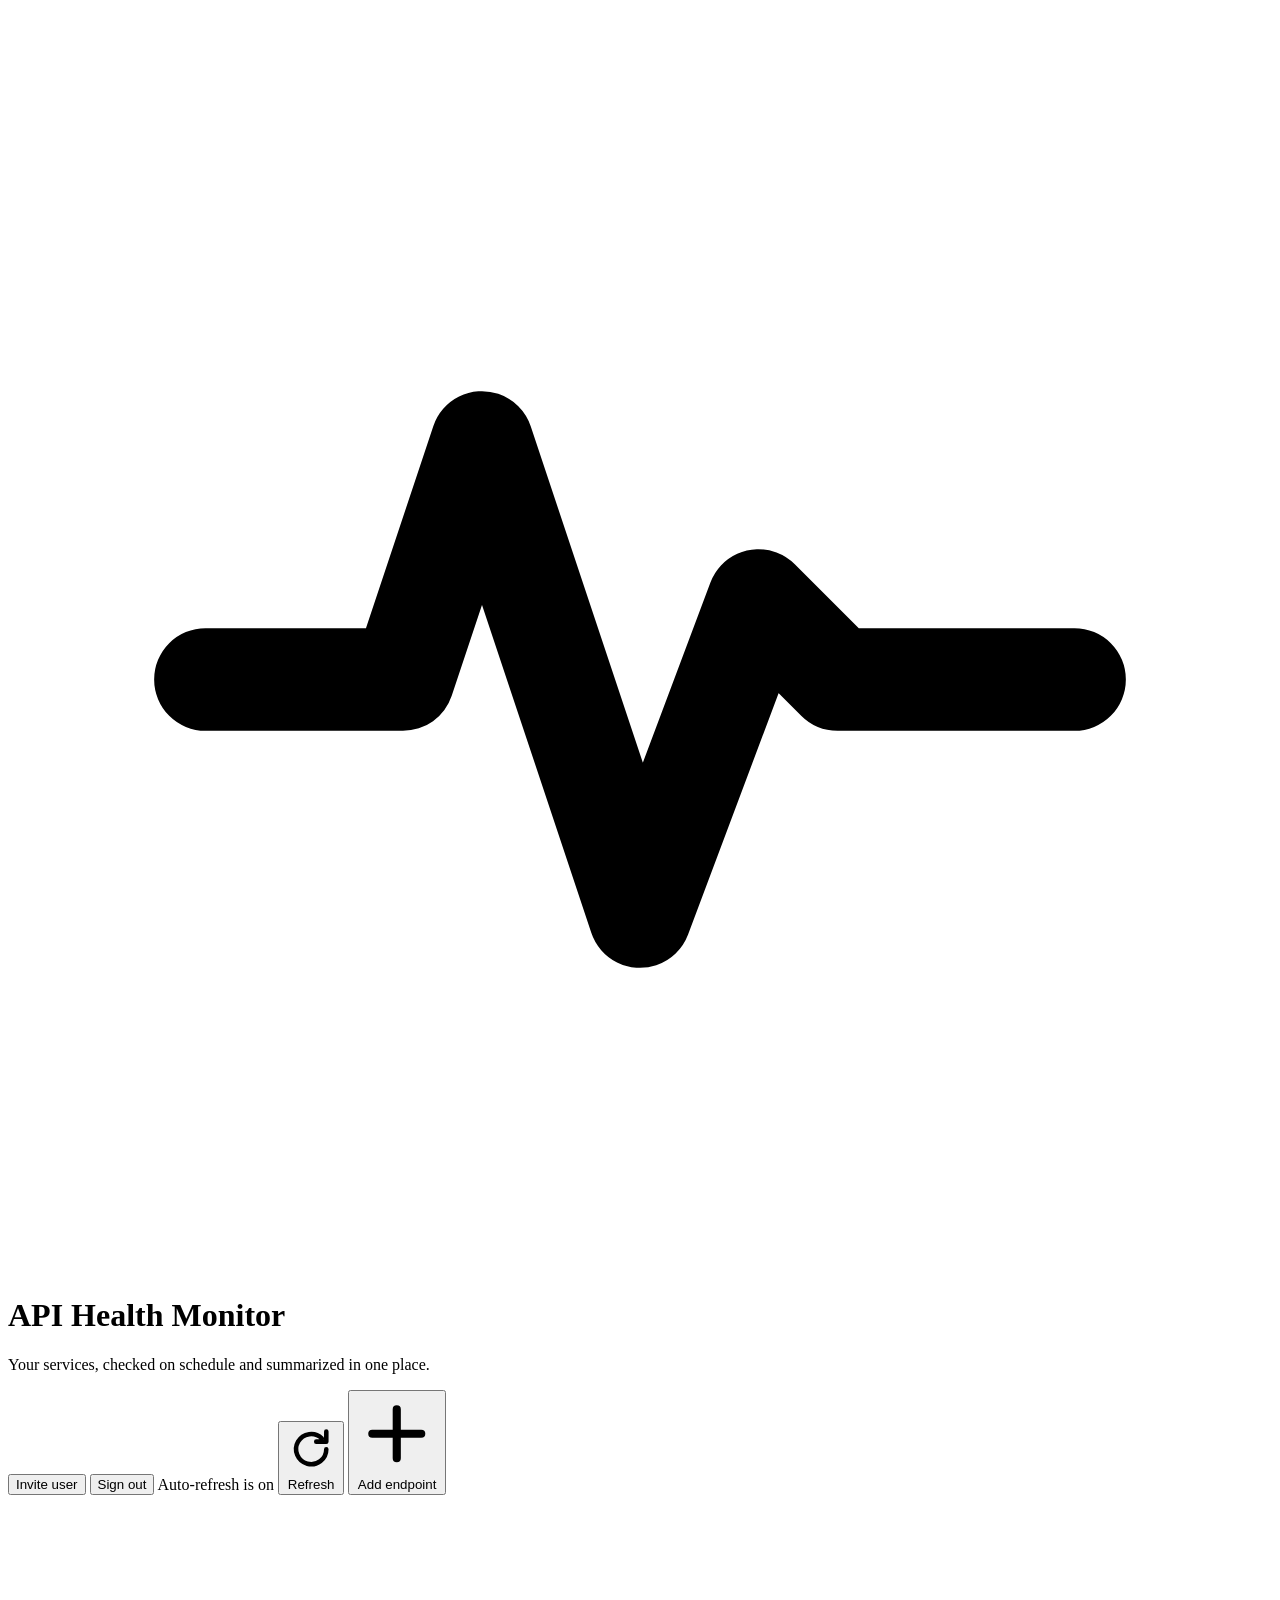
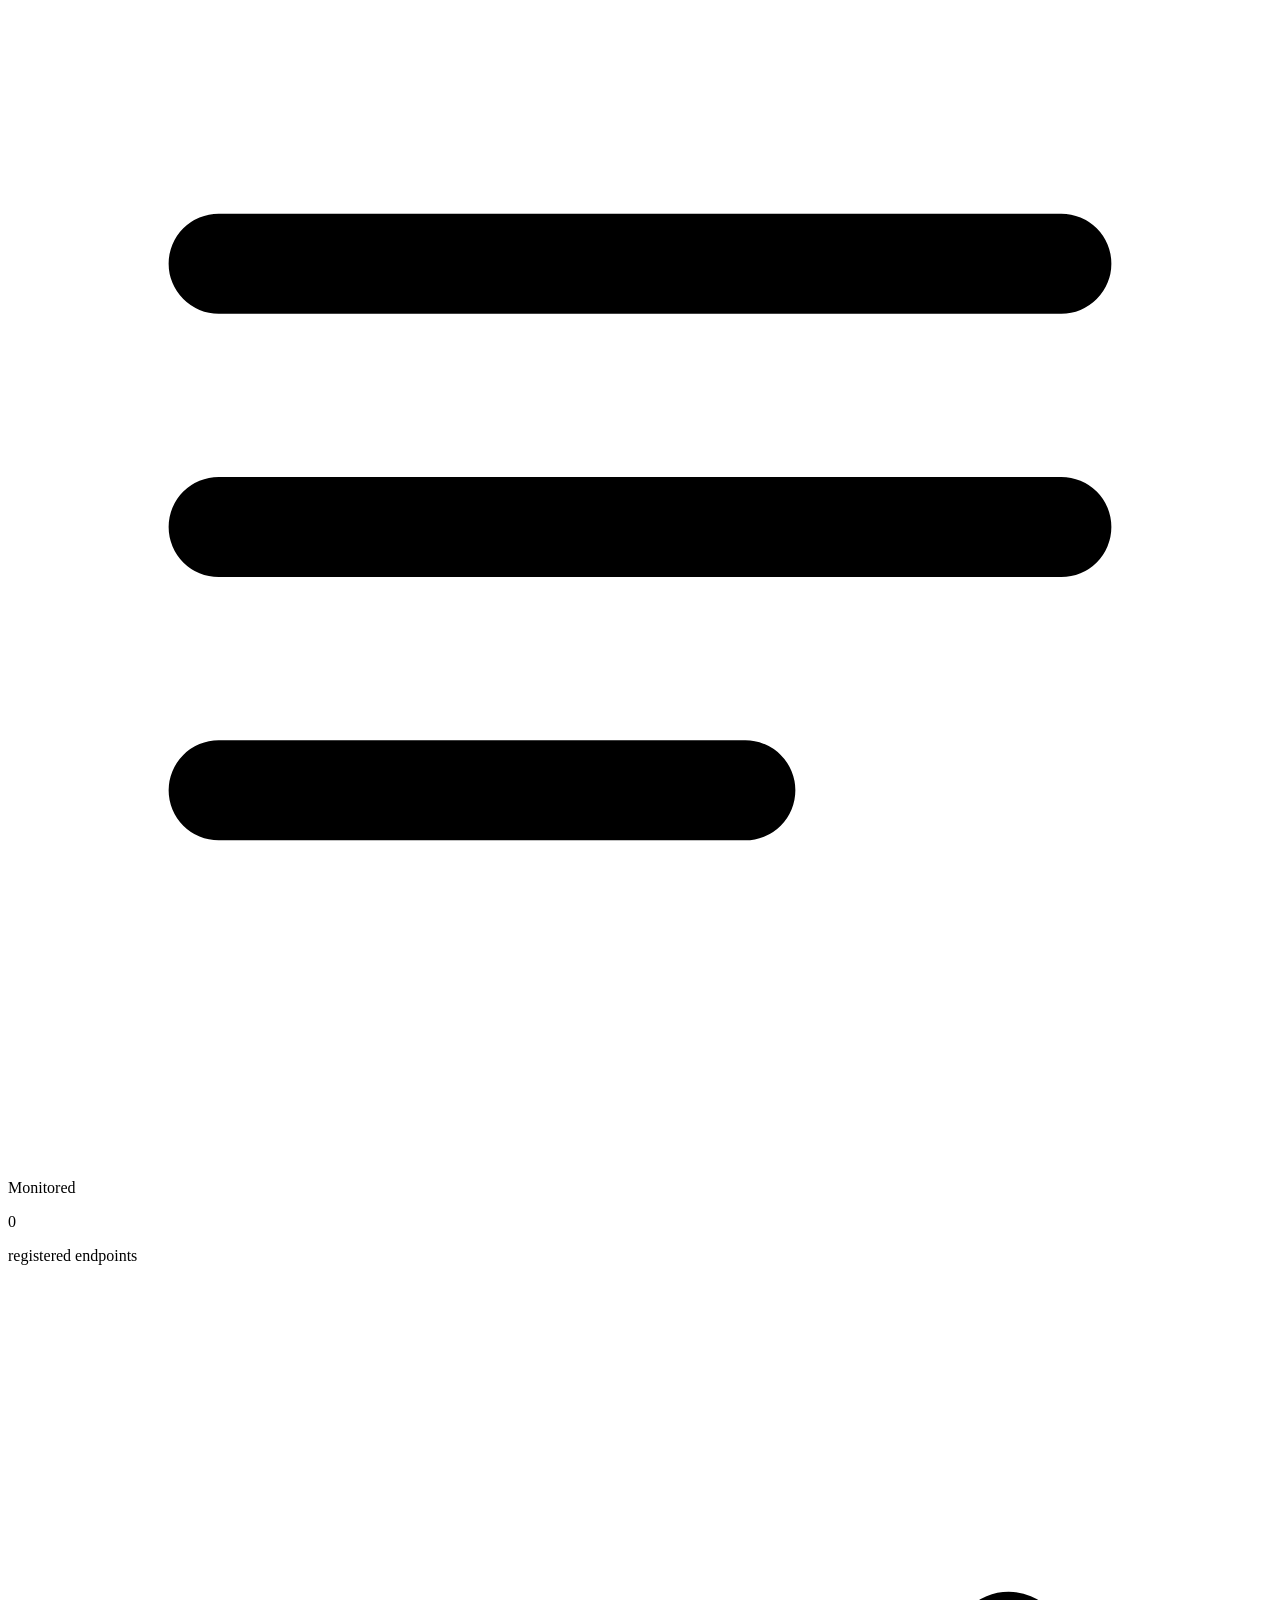
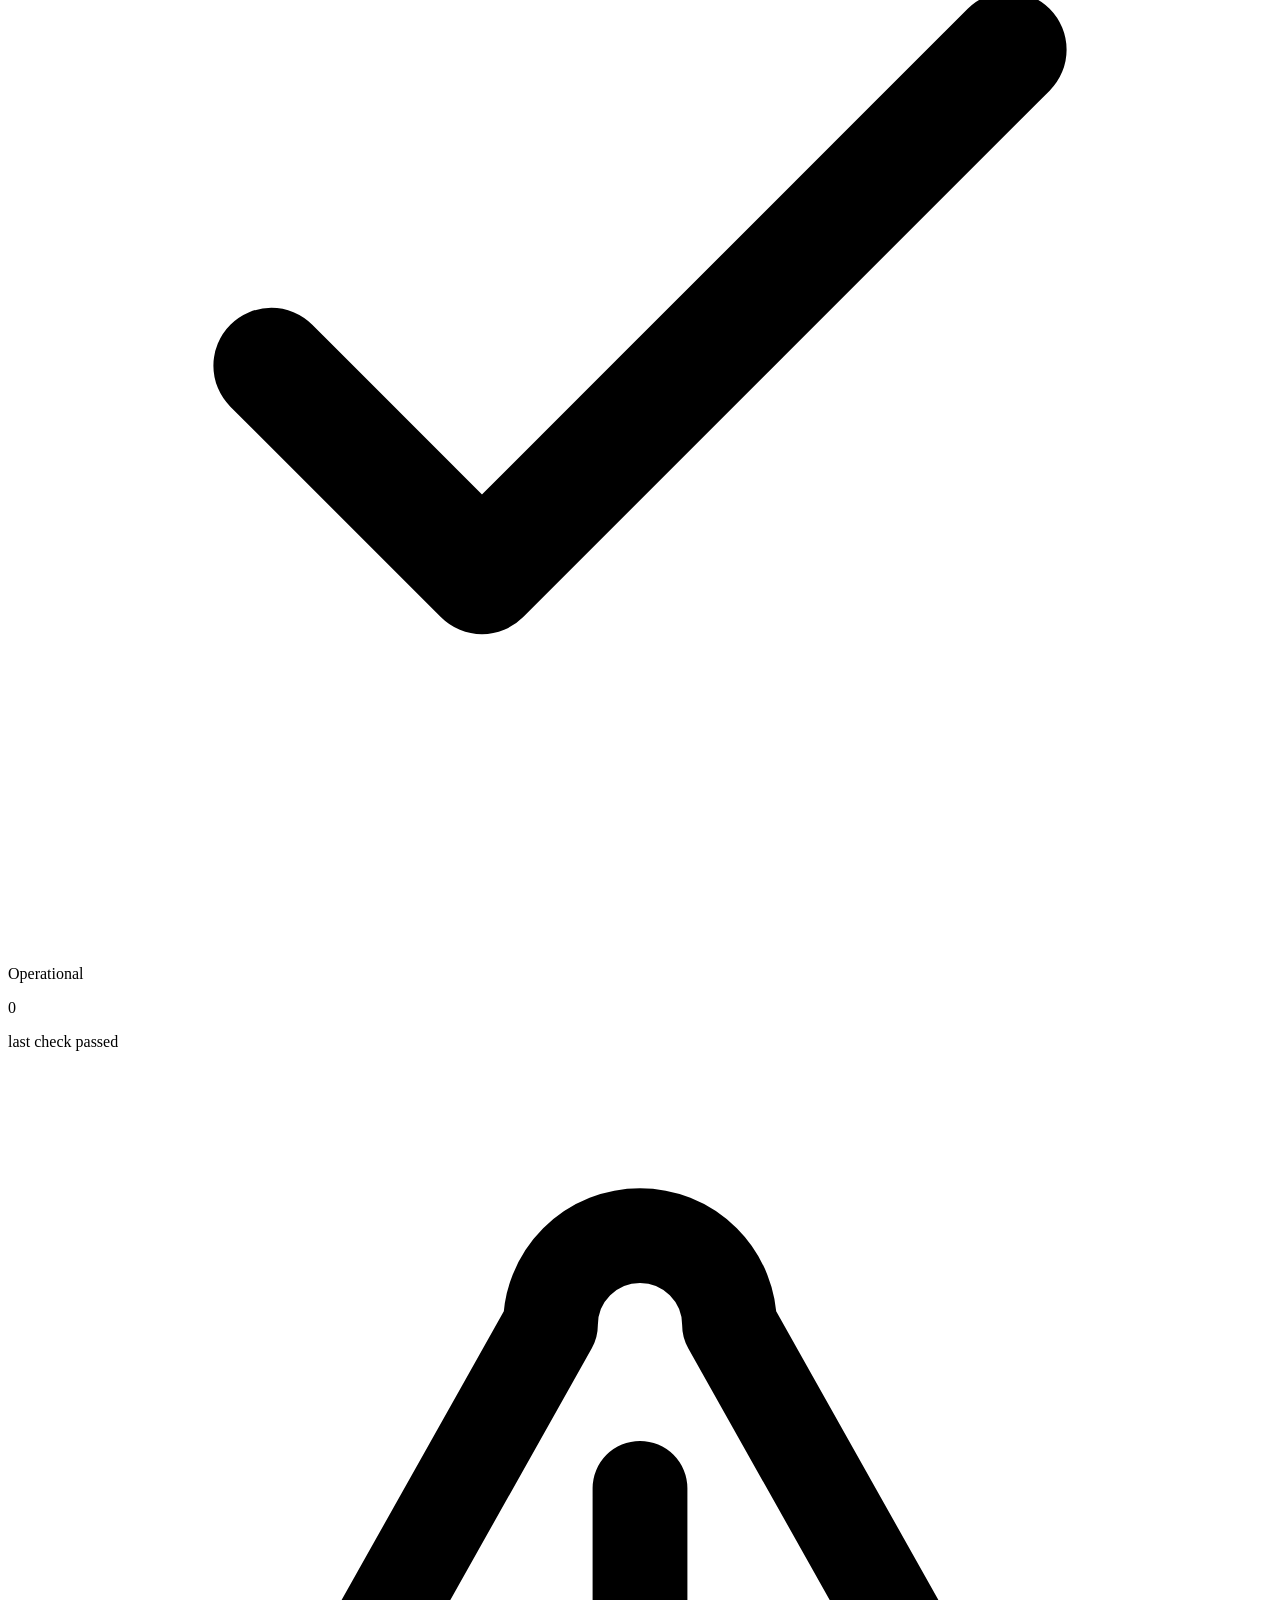
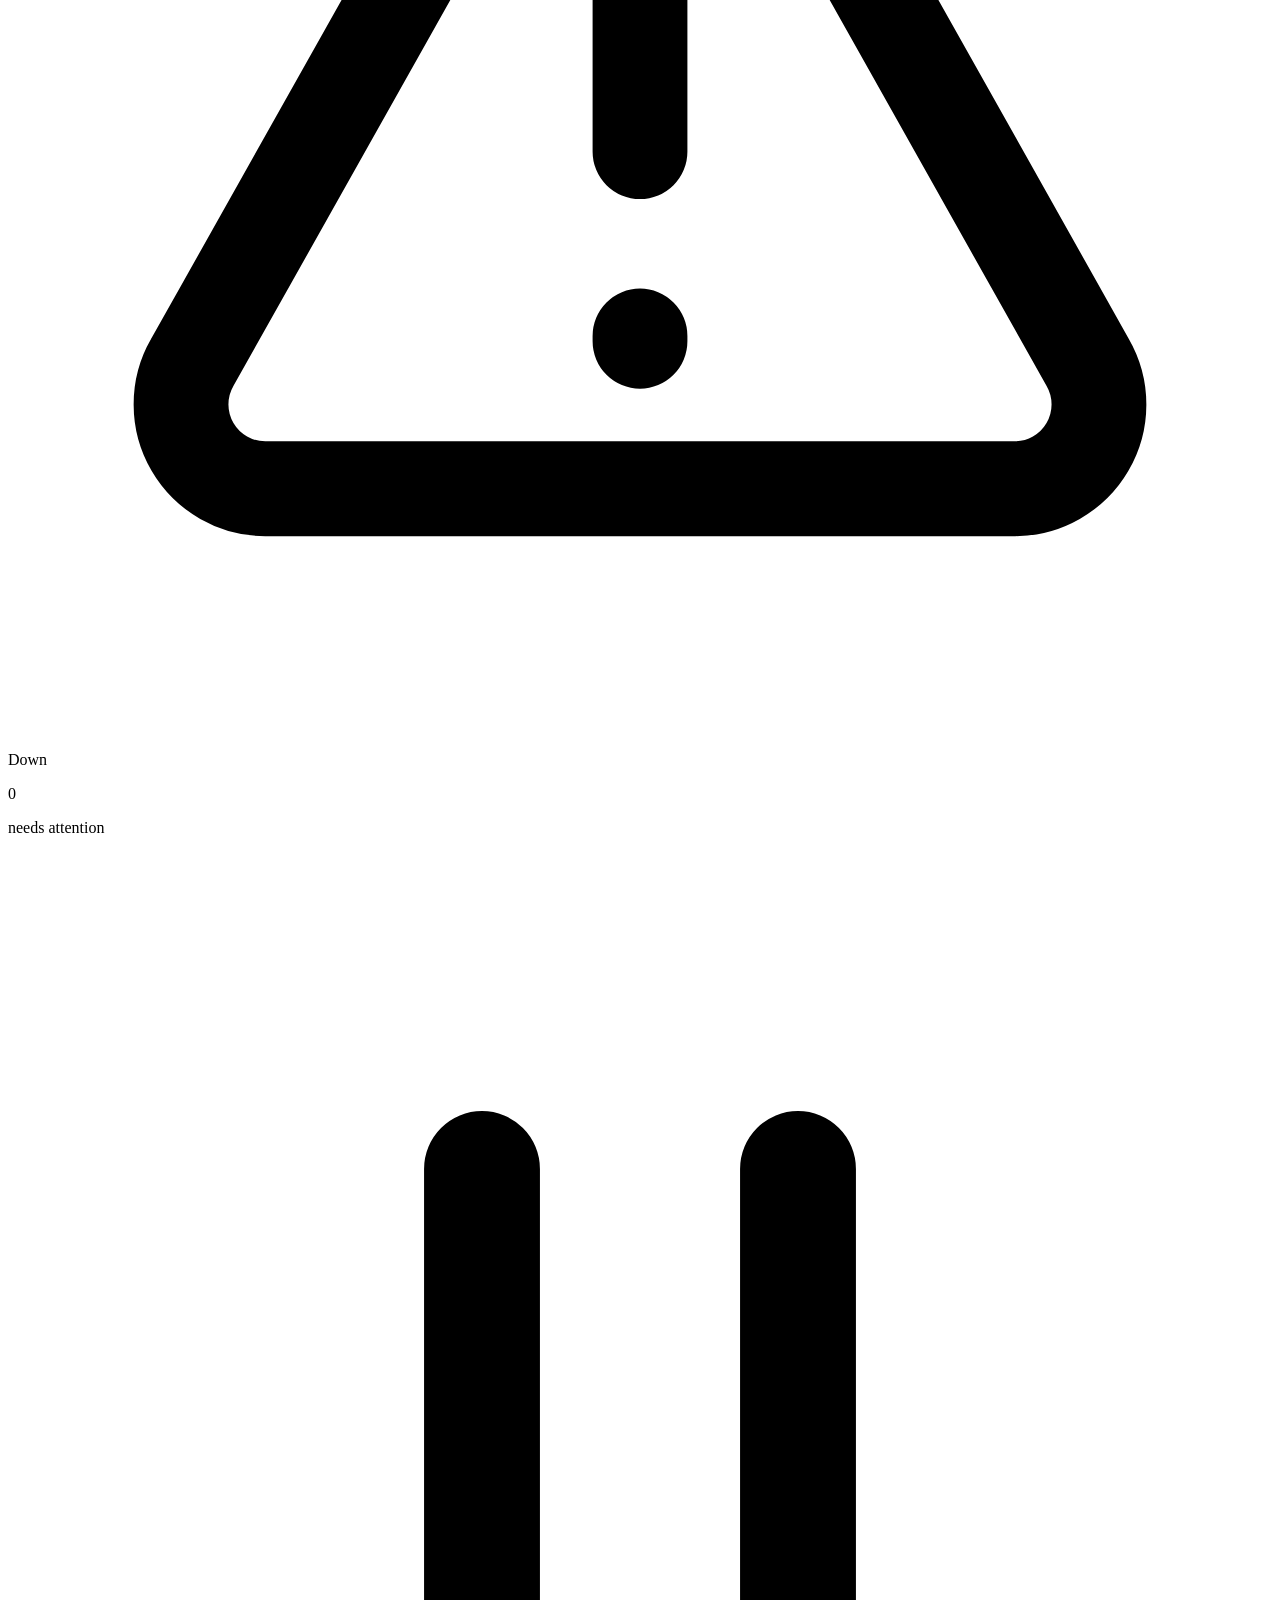
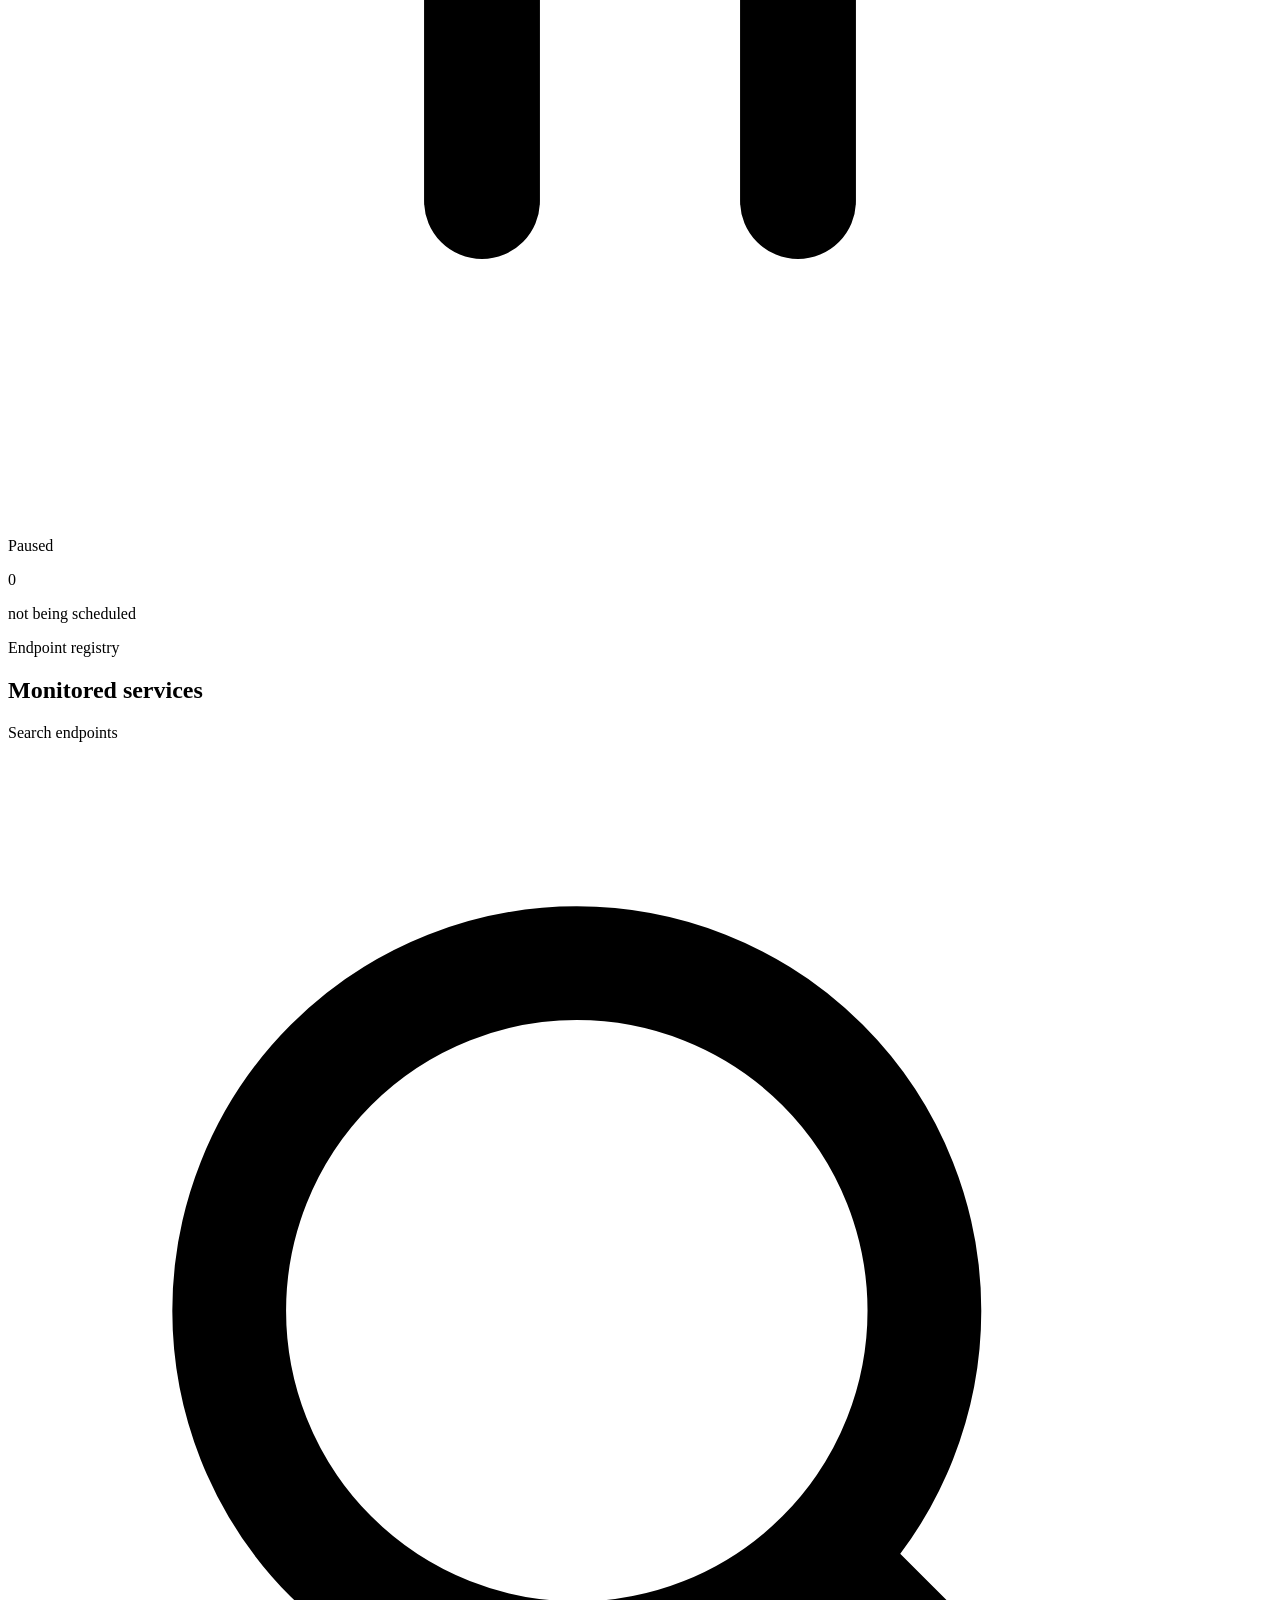
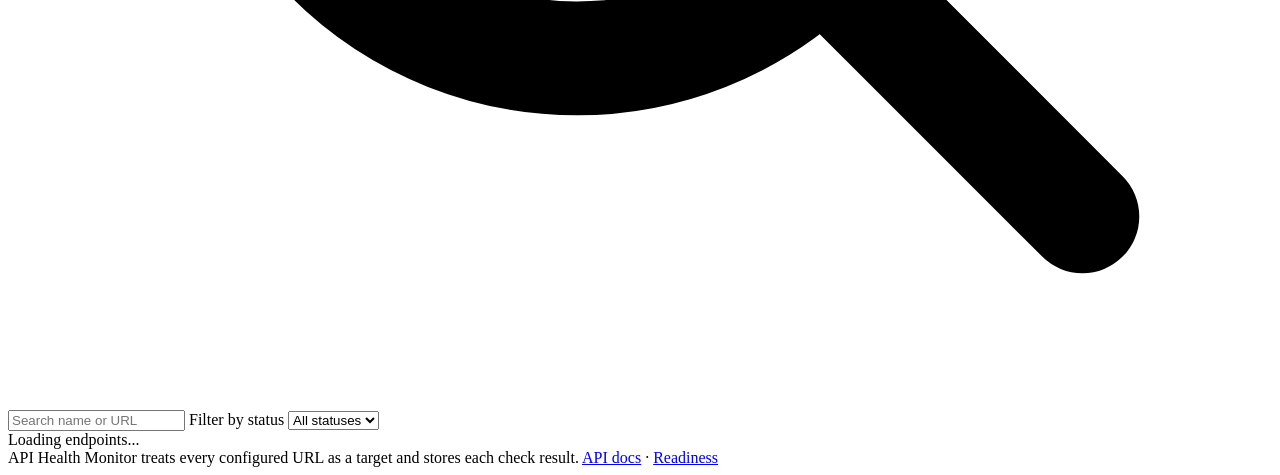
==== backend/api-health-monitor/app/templates/index.html @ 374d1985 "Add invite-only browser registration" ====
<!DOCTYPE html>
<html lang="en">
<head>
  <meta charset="utf-8">
  <meta name="viewport" content="width=device-width, initial-scale=1">
  <title>API Health Monitor</title>
  <meta name="description" content="Register HTTP endpoints, run health checks, and watch uptime from one dashboard.">
  <link rel="icon" href="data:image/svg+xml,%3Csvg xmlns='http://www.w3.org/2000/svg' viewBox='0 0 32 32'%3E%3Crect width='32' height='32' rx='8' fill='%232563eb'/%3E%3Cpath d='M5 17h5l2-6 4 12 3-8 2 2h6' fill='none' stroke='white' stroke-width='2.4' stroke-linecap='round' stroke-linejoin='round'/%3E%3C/svg%3E">
  <link rel="stylesheet" href="/static/styles.css">
</head>
<body>
  <div class="app-shell">
    <header class="topbar">
      <div class="brand">
        <div class="brand-mark" aria-hidden="true">
          <svg viewBox="0 0 32 32" role="img">
            <path d="M5 17h5l2-6 4 12 3-8 2 2h6" fill="none" stroke="currentColor" stroke-width="2.6" stroke-linecap="round" stroke-linejoin="round"/>
          </svg>
        </div>
        <div>
          <h1>API Health Monitor</h1>
          <p>Your services, checked on schedule and summarized in one place.</p>
        </div>
      </div>
      <div class="topbar-actions">
        <button class="button button-ghost" id="invite-button" type="button">Invite user</button>
        <button class="button button-ghost" id="logout-button" type="button">Sign out</button>
        <span class="live-status" id="live-status">
          <span class="live-dot" aria-hidden="true"></span>
          <span id="refresh-label">Auto-refresh is on</span>
        </span>
        <button class="button button-ghost" id="refresh-button" type="button">
          <svg viewBox="0 0 20 20" aria-hidden="true"><path d="M16 10a6 6 0 1 1-1.8-4.3M16 3v4h-4" fill="none" stroke="currentColor" stroke-width="1.8" stroke-linecap="round" stroke-linejoin="round"/></svg>
          Refresh
        </button>
        <button class="button button-primary" id="add-button" type="button">
          <svg viewBox="0 0 20 20" aria-hidden="true"><path d="M10 4v12M4 10h12" fill="none" stroke="currentColor" stroke-width="2" stroke-linecap="round"/></svg>
          Add endpoint
        </button>
      </div>
    </header>

    <main class="content">
      <section class="summary-grid" aria-label="Monitoring summary">
        <article class="summary-card">
          <div class="summary-icon summary-icon-total" aria-hidden="true">
            <svg viewBox="0 0 24 24"><path d="M4 7h16M4 12h16M4 17h10" fill="none" stroke="currentColor" stroke-width="1.9" stroke-linecap="round"/></svg>
          </div>
          <div>
            <p class="summary-label">Monitored</p>
            <p class="summary-value" id="summary-total">0</p>
            <p class="summary-note">registered endpoints</p>
          </div>
        </article>
        <article class="summary-card">
          <div class="summary-icon summary-icon-up" aria-hidden="true">
            <svg viewBox="0 0 24 24"><path d="M5 13l4 4L19 7" fill="none" stroke="currentColor" stroke-width="2.2" stroke-linecap="round" stroke-linejoin="round"/></svg>
          </div>
          <div>
            <p class="summary-label">Operational</p>
            <p class="summary-value" id="summary-up">0</p>
            <p class="summary-note">last check passed</p>
          </div>
        </article>
        <article class="summary-card">
          <div class="summary-icon summary-icon-down" aria-hidden="true">
            <svg viewBox="0 0 24 24"><path d="M12 8v5M12 16.5v.1M10.3 4.9L3.5 17a1.6 1.6 0 0 0 1.4 2.4h14.2a1.6 1.6 0 0 0 1.4-2.4L13.7 4.9a1.6 1.6 0 0 0-3.4 0Z" fill="none" stroke="currentColor" stroke-width="1.8" stroke-linecap="round" stroke-linejoin="round"/></svg>
          </div>
          <div>
            <p class="summary-label">Down</p>
            <p class="summary-value" id="summary-down">0</p>
            <p class="summary-note">needs attention</p>
          </div>
        </article>
        <article class="summary-card">
          <div class="summary-icon summary-icon-paused" aria-hidden="true">
            <svg viewBox="0 0 24 24"><path d="M9 6v12M15 6v12" fill="none" stroke="currentColor" stroke-width="2.2" stroke-linecap="round"/></svg>
          </div>
          <div>
            <p class="summary-label">Paused</p>
            <p class="summary-value" id="summary-paused">0</p>
            <p class="summary-note">not being scheduled</p>
          </div>
        </article>
      </section>

      <section class="panel" aria-labelledby="endpoints-heading">
        <div class="panel-head">
          <div>
            <p class="eyebrow">Endpoint registry</p>
            <h2 id="endpoints-heading">Monitored services</h2>
          </div>
          <div class="toolbar">
            <label class="search-box">
              <span class="visually-hidden">Search endpoints</span>
              <svg viewBox="0 0 20 20" aria-hidden="true"><circle cx="9" cy="9" r="5.5" fill="none" stroke="currentColor" stroke-width="1.8"/><path d="M13.2 13.2L17 17" fill="none" stroke="currentColor" stroke-width="1.8" stroke-linecap="round"/></svg>
              <input type="search" id="search-input" placeholder="Search name or URL">
            </label>
            <label class="filter-box">
              <span class="visually-hidden">Filter by status</span>
              <select id="status-filter">
                <option value="all">All statuses</option>
                <option value="up">Operational</option>
                <option value="down">Down</option>
                <option value="pending">Pending</option>
                <option value="paused">Paused</option>
              </select>
            </label>
          </div>
        </div>

        <div class="banner banner-error" id="error-banner" role="alert" hidden>
          <span id="error-message">Something went wrong.</span>
          <button class="button button-small button-ghost" id="retry-button" type="button">Try again</button>
        </div>

        <div class="loading-state" id="loading-state" aria-live="polite">
          <span class="spinner" aria-hidden="true"></span>
          Loading endpoints...
        </div>

        <div class="endpoint-list" id="endpoint-list" aria-live="polite"></div>

        <div class="empty-state" id="empty-state" hidden>
          <div class="empty-illustration" aria-hidden="true">
            <svg viewBox="0 0 64 64">
              <rect x="9" y="14" width="46" height="36" rx="8" fill="none" stroke="currentColor" stroke-width="2.4"/>
              <path d="M17 35h8l3-7 5 14 4-10 3 3h7" fill="none" stroke="currentColor" stroke-width="2.4" stroke-linecap="round" stroke-linejoin="round"/>
            </svg>
          </div>
          <h3>No endpoints yet</h3>
          <p>Add the first URL you want to watch. The scheduler starts checking it automatically.</p>
          <button class="button button-primary" id="empty-add-button" type="button">Add your first endpoint</button>
        </div>

        <div class="empty-state" id="no-results-state" hidden>
          <h3>No matching endpoints</h3>
          <p>Try a different search or status filter.</p>
        </div>
      </section>
    </main>

    <footer class="footer">
      <span>API Health Monitor treats every configured URL as a target and stores each check result.</span>
      <span class="footer-links">
        <a href="/docs" target="_blank" rel="noreferrer">API docs</a>
        <span aria-hidden="true">·</span>
        <a href="/ready" target="_blank" rel="noreferrer">Readiness</a>
      </span>
    </footer>
  </div>

  <dialog class="modal" id="endpoint-dialog">
    <form id="endpoint-form" novalidate>
      <div class="modal-head">
        <div>
          <p class="eyebrow" id="dialog-eyebrow">New target</p>
          <h2 id="dialog-title">Add endpoint</h2>
        </div>
        <button class="icon-button" type="button" data-close-dialog="endpoint-dialog" aria-label="Close dialog">
          <svg viewBox="0 0 20 20" aria-hidden="true"><path d="M5 5l10 10M15 5L5 15" fill="none" stroke="currentColor" stroke-width="1.8" stroke-linecap="round"/></svg>
        </button>
      </div>

      <div class="form-grid">
        <label class="field field-full">
          <span>Name</span>
          <input name="name" type="text" maxlength="100" required placeholder="Production API">
        </label>
        <label class="field field-full">
          <span>URL</span>
          <input name="url" type="url" required placeholder="https://api.example.com/health">
          <small>http:// and https:// targets are supported.</small>
        </label>
        <label class="field">
          <span>Check every</span>
          <span class="input-with-suffix">
            <input name="interval_seconds" type="number" min="10" max="3600" step="1" value="60" required>
            <span>sec</span>
          </span>
        </label>
        <label class="field">
          <span>Timeout</span>
          <span class="input-with-suffix">
            <input name="timeout_seconds" type="number" min="1" max="60" step="1" value="5" required>
            <span>sec</span>
          </span>
        </label>
        <label class="field">
          <span>Expected status</span>
          <input name="expected_status_code" type="number" min="100" max="599" step="1" value="200" required>
        </label>
        <label class="field checkbox-field">
          <input name="is_active" type="checkbox" checked>
          <span>
            Active
            <small>Run automatic checks</small>
          </span>
        </label>
      </div>

      <p class="form-error" id="form-error" role="alert" hidden></p>

      <div class="modal-actions">
        <button class="button button-ghost" type="button" data-close-dialog="endpoint-dialog">Cancel</button>
        <button class="button button-primary" type="submit" id="save-button">Save endpoint</button>
      </div>
    </form>
  </dialog>

  <dialog class="modal modal-wide" id="history-dialog">
    <div class="modal-head">
      <div>
        <p class="eyebrow">Endpoint history</p>
        <h2 id="history-title">Recent checks</h2>
      </div>
      <button class="icon-button" type="button" data-close-dialog="history-dialog" aria-label="Close dialog">
        <svg viewBox="0 0 20 20" aria-hidden="true"><path d="M5 5l10 10M15 5L5 15" fill="none" stroke="currentColor" stroke-width="1.8" stroke-linecap="round"/></svg>
      </button>
    </div>
    <section class="incident-section" aria-labelledby="incident-title">
      <h3 id="incident-title">Incidents</h3>
      <div id="incident-list" aria-live="polite"></div>
    </section>
    <h3 class="history-heading">Recent checks</h3>
    <div class="history-summary" id="history-summary"></div>
    <div class="history-chart" id="history-chart" aria-hidden="true"></div>
    <div class="history-list" id="history-list"></div>
  </dialog>

  <dialog class="modal" id="invite-dialog" aria-labelledby="invite-title">
    <div class="modal-head">
      <h2 id="invite-title">Invite a user</h2>
      <button class="icon-button" type="button" data-close-dialog="invite-dialog" aria-label="Close dialog">×</button>
    </div>
    <form id="invite-form">
      <div class="invite-fields">
        <label for="invite-role">Role</label>
        <select id="invite-role">
          <option value="viewer">Viewer · can read endpoint status and history</option>
          <option value="admin">Administrator · can manage endpoints and invites</option>
        </select>
        <p>Each link can be used once and expires after seven days.</p>
        <button class="button button-primary" type="submit">Create invite link</button>
        <div id="invite-result" hidden>
          <label for="invite-link">Share this link with the person you invited</label>
          <input id="invite-link" type="text" readonly>
          <button id="copy-invite" class="button button-ghost" type="button">Copy link</button>
        </div>
        <p id="invite-status" role="status" hidden></p>
      </div>
    </form>
  </dialog>

  <div class="toast" id="toast" role="status" aria-live="polite"></div>

  <script src="/static/app.js" defer></script>
</body>
</html>
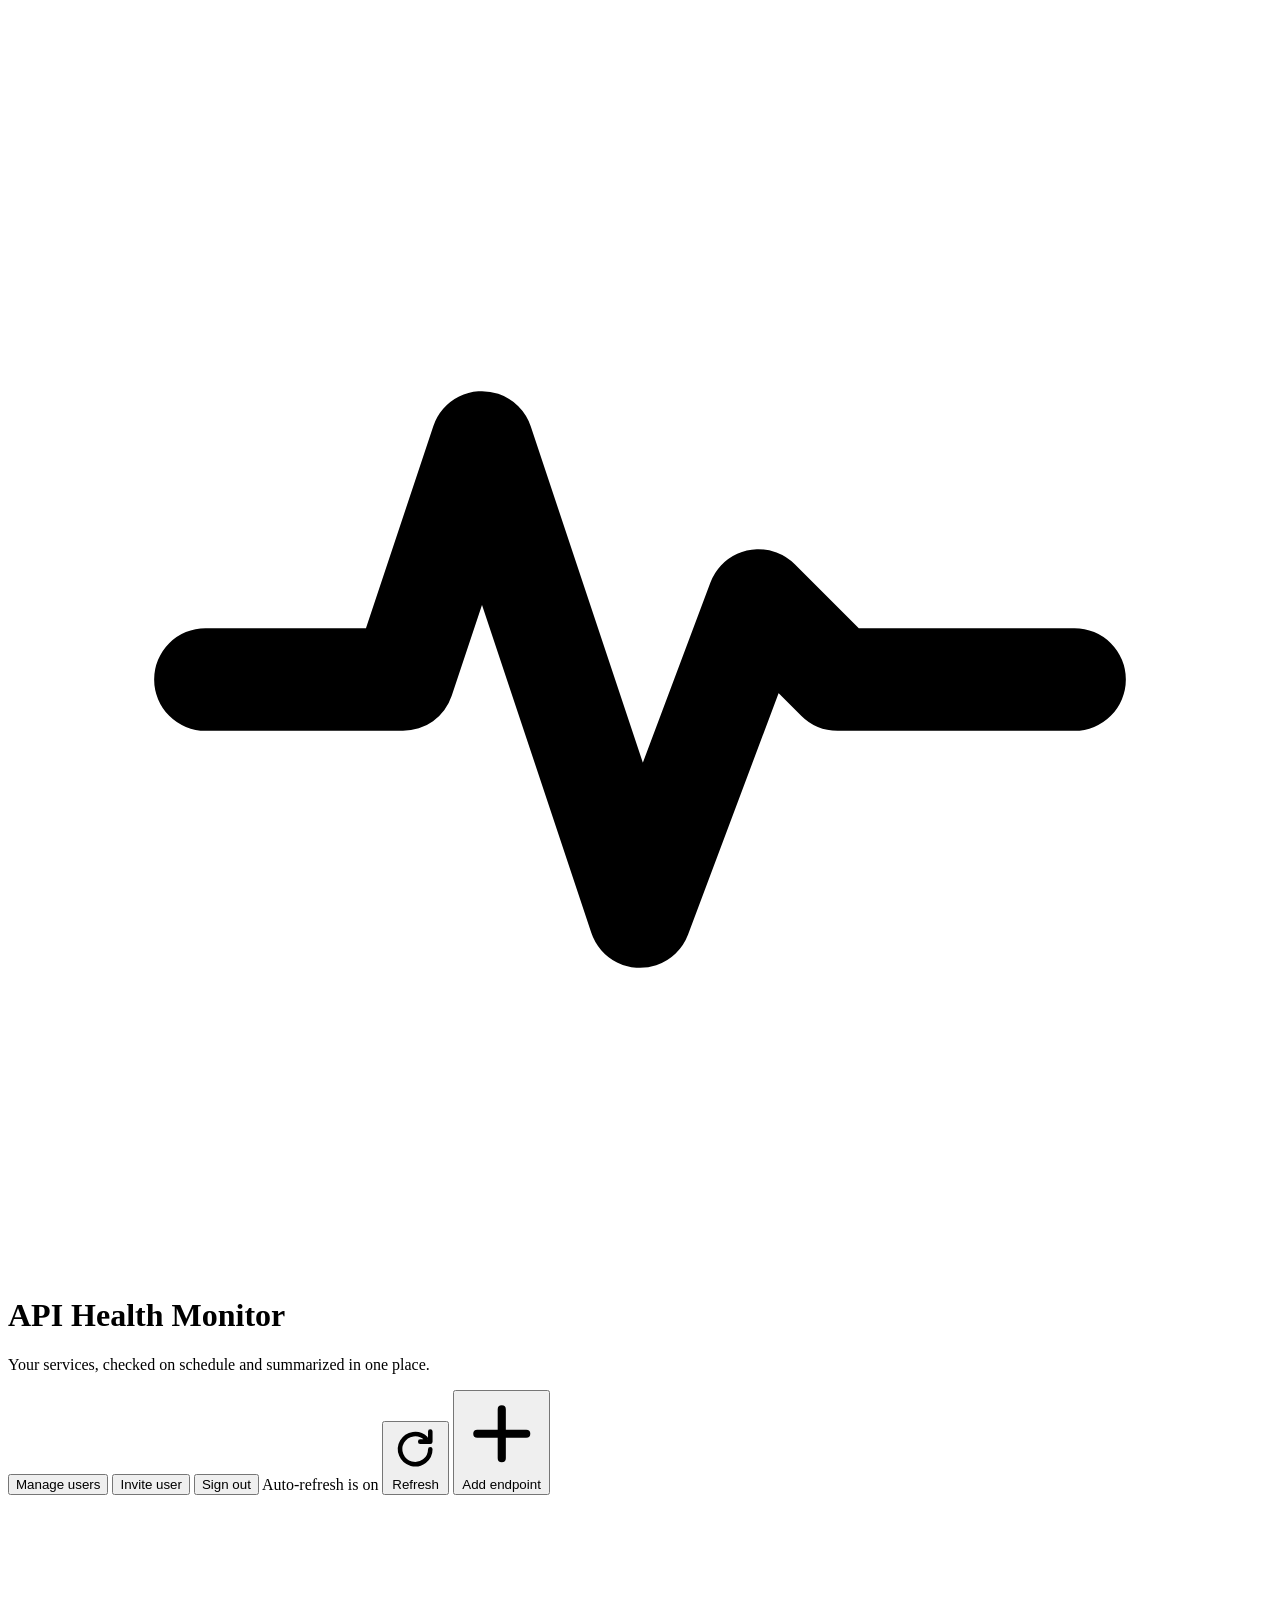
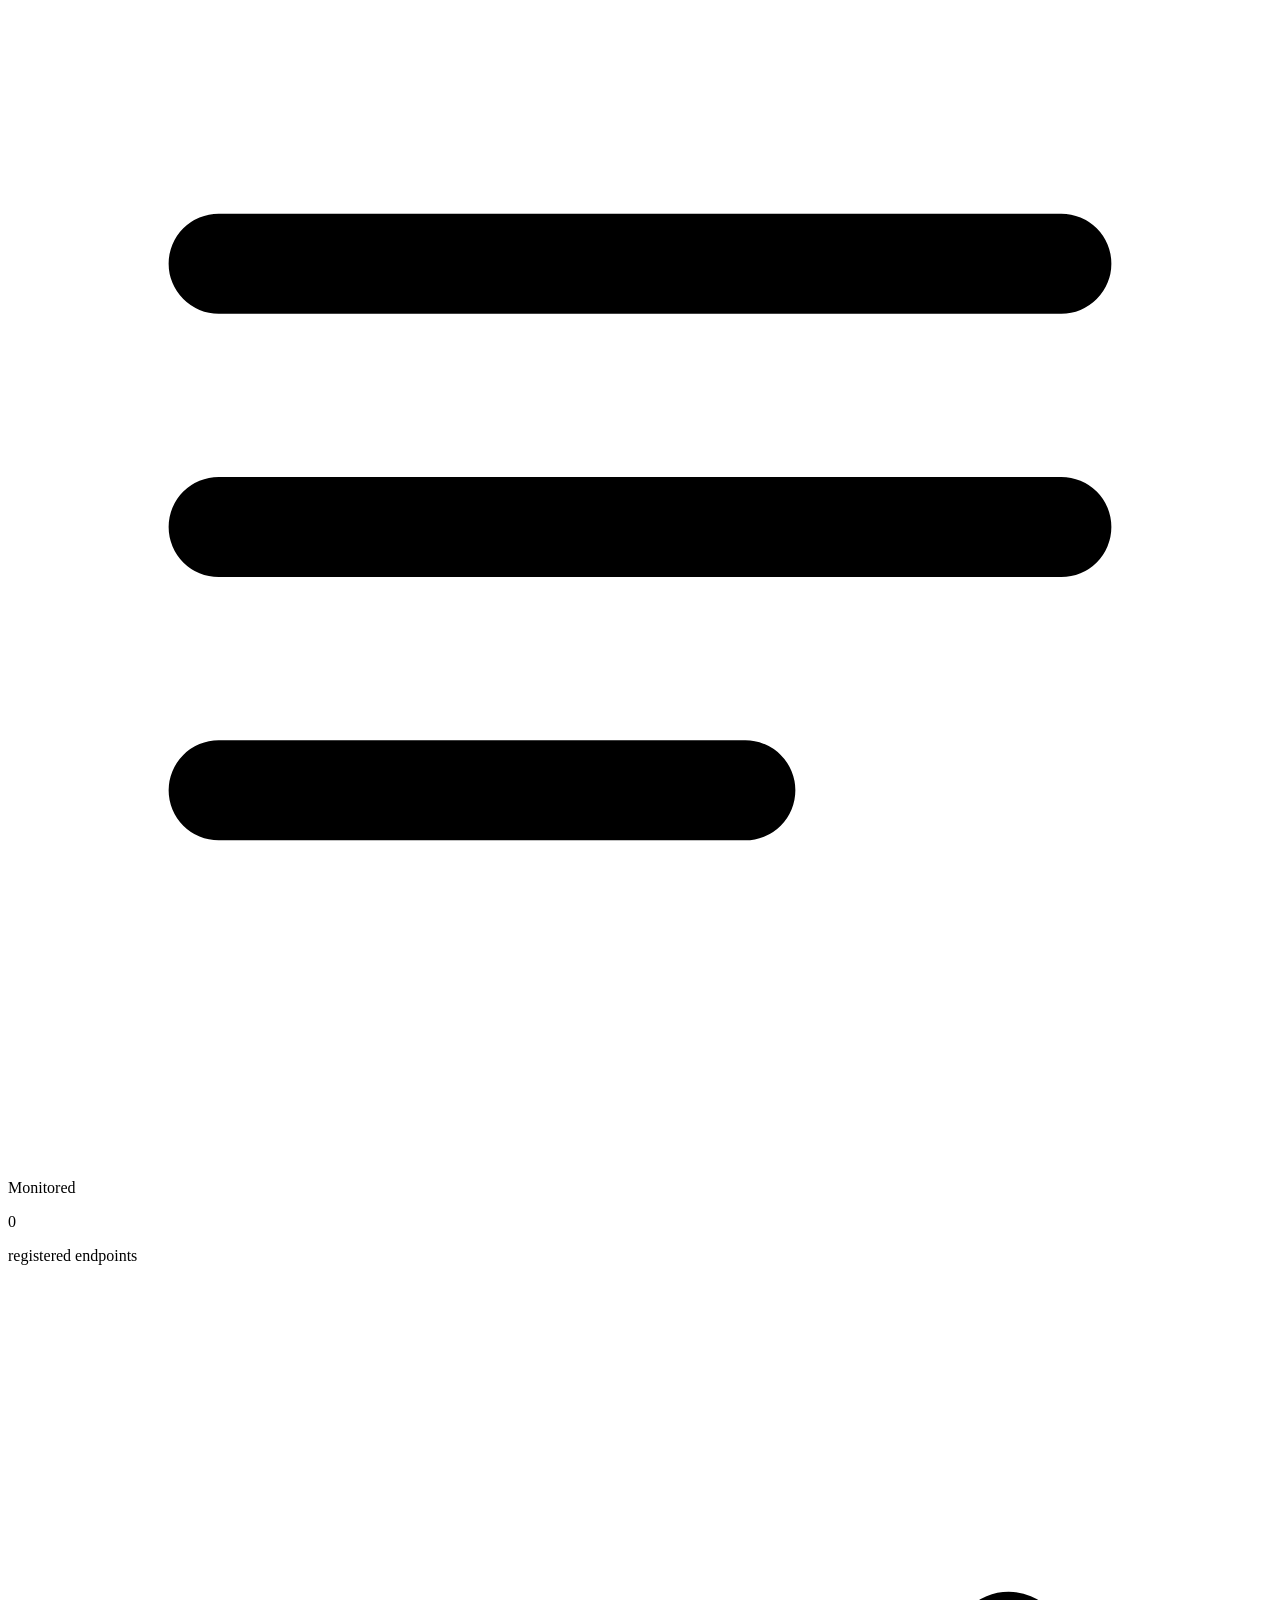
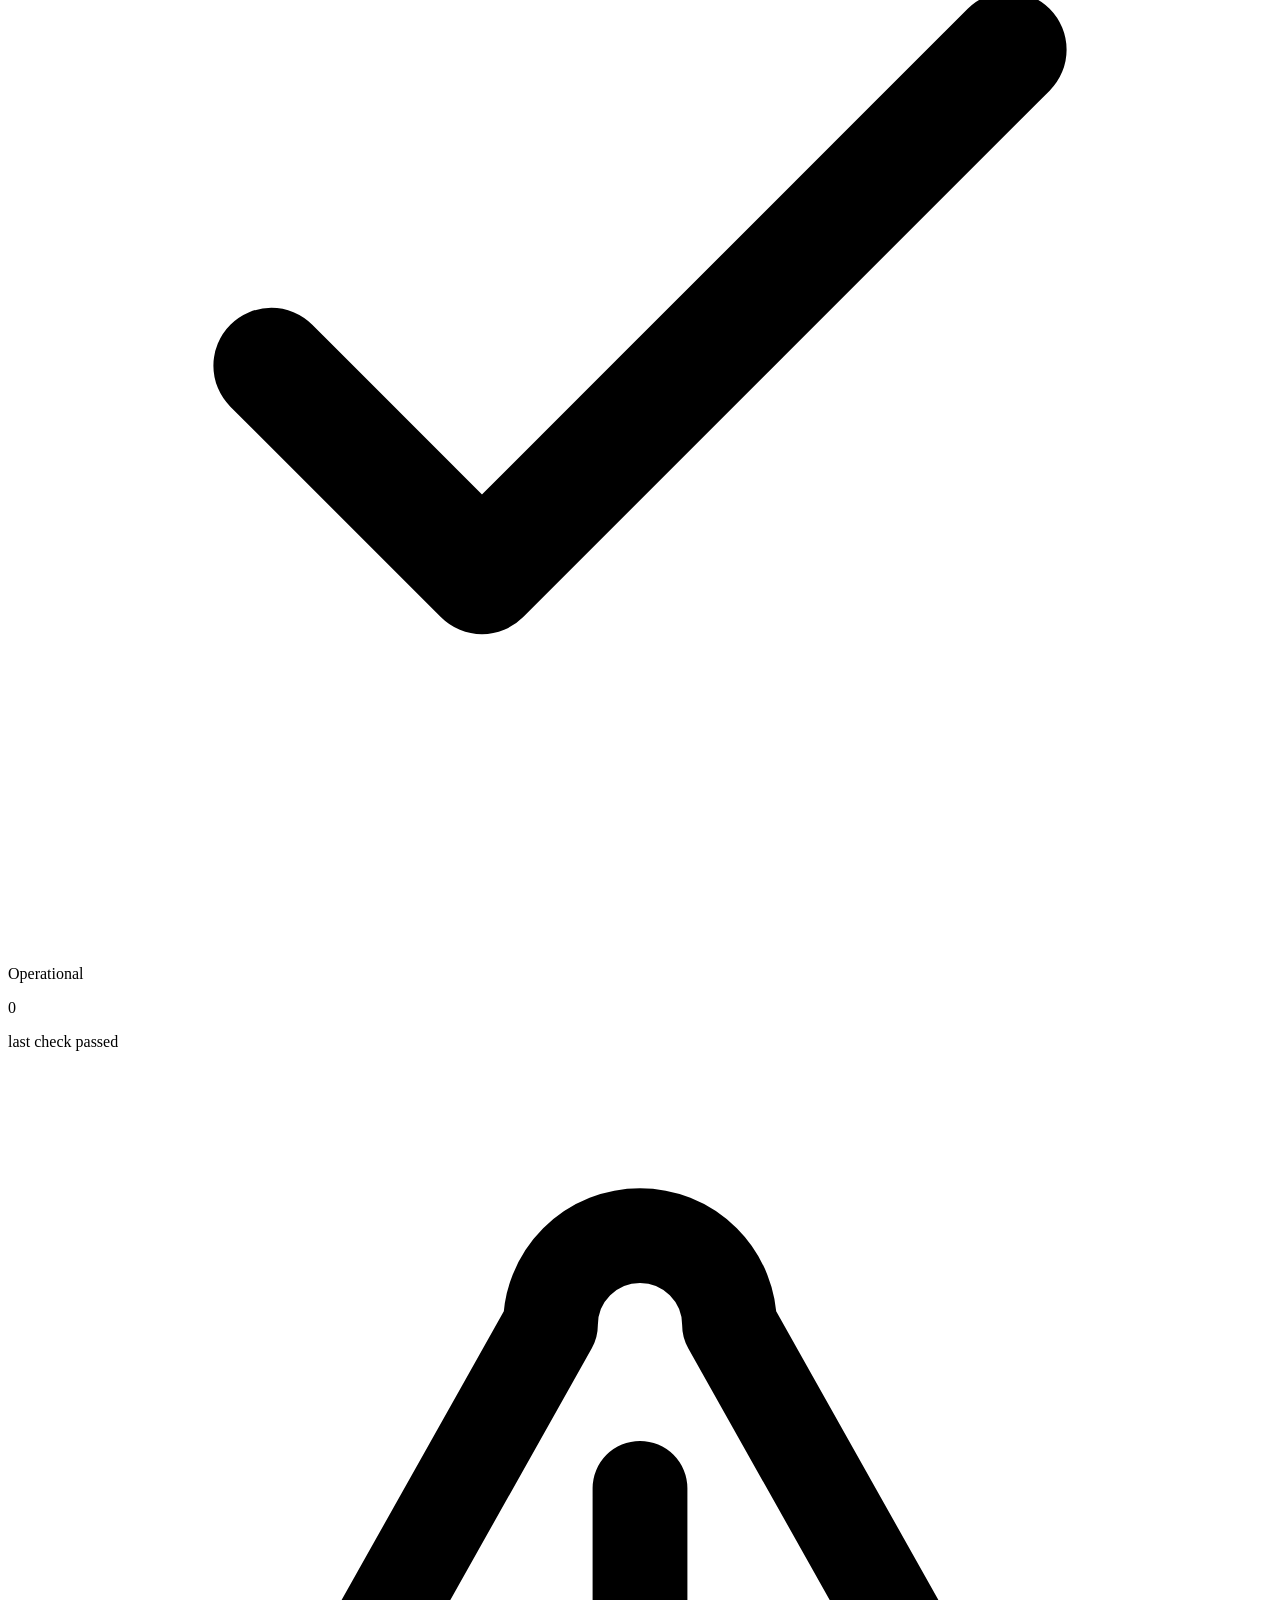
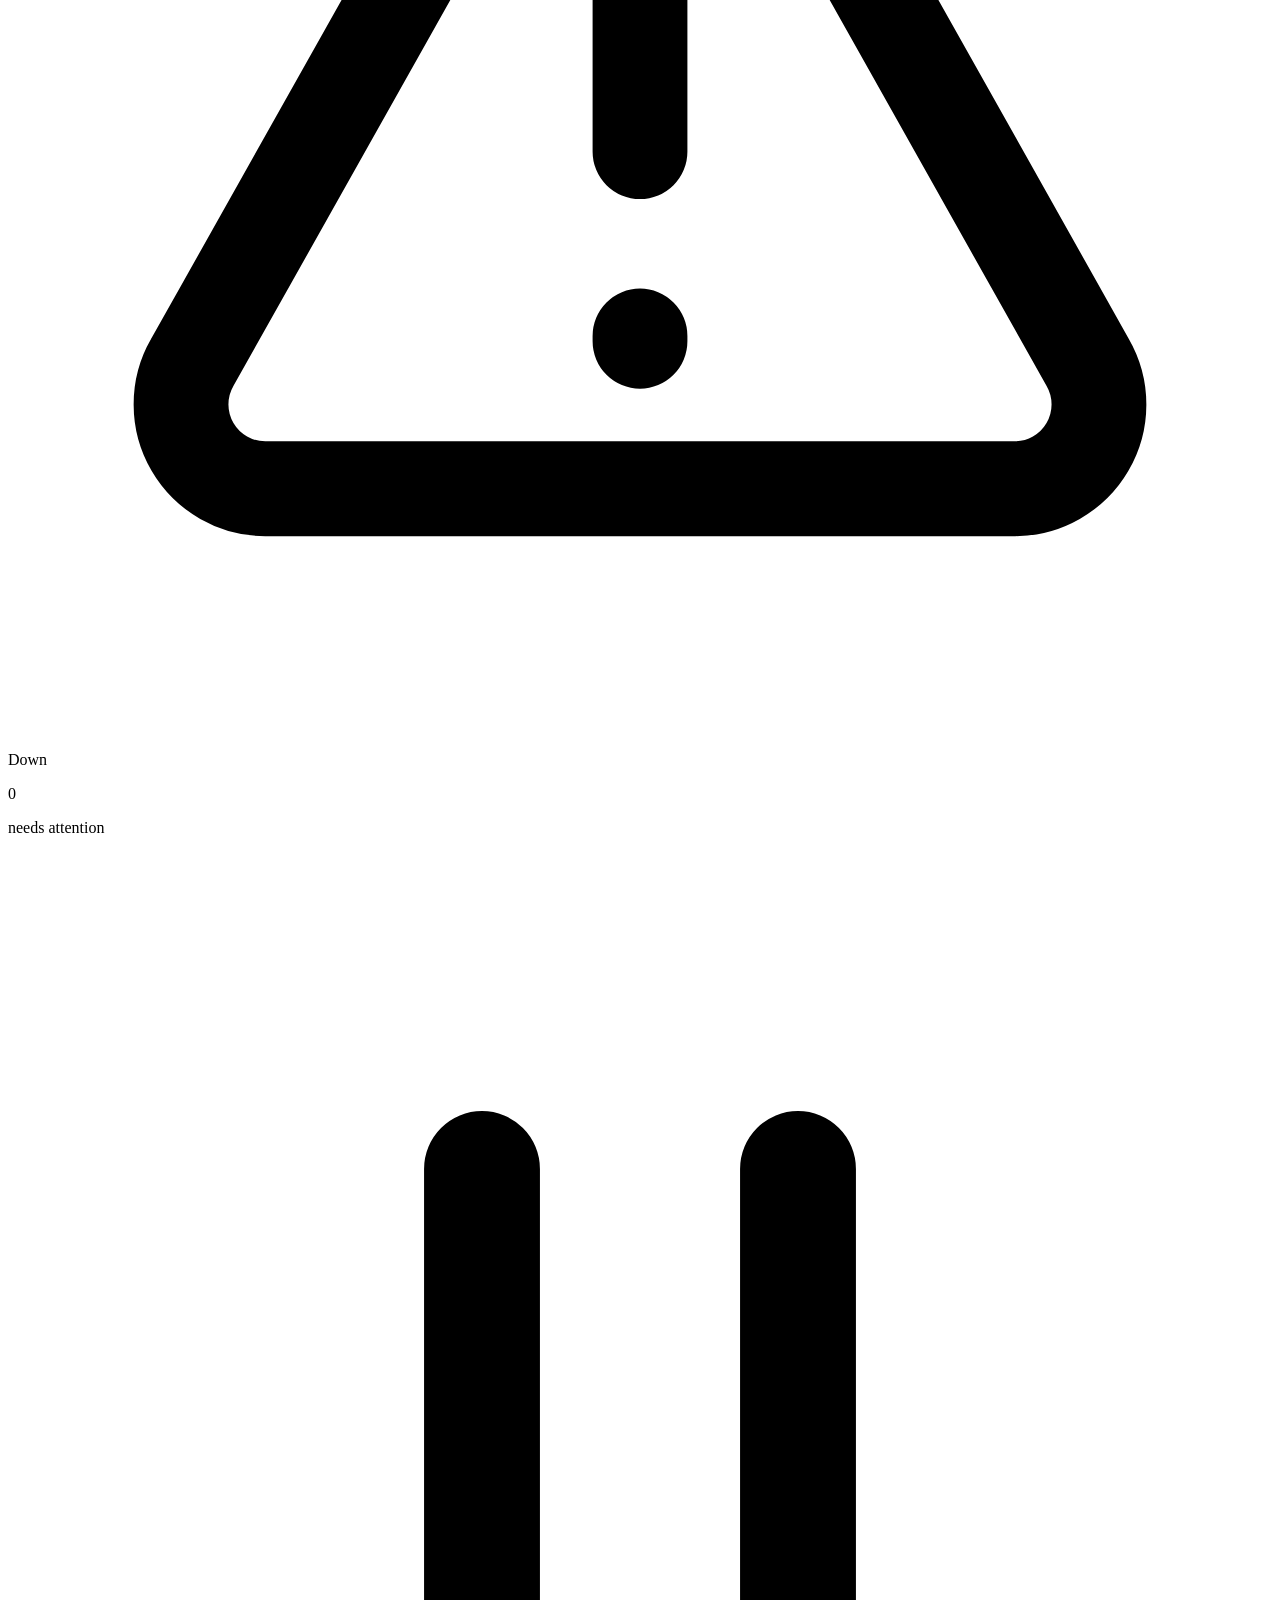
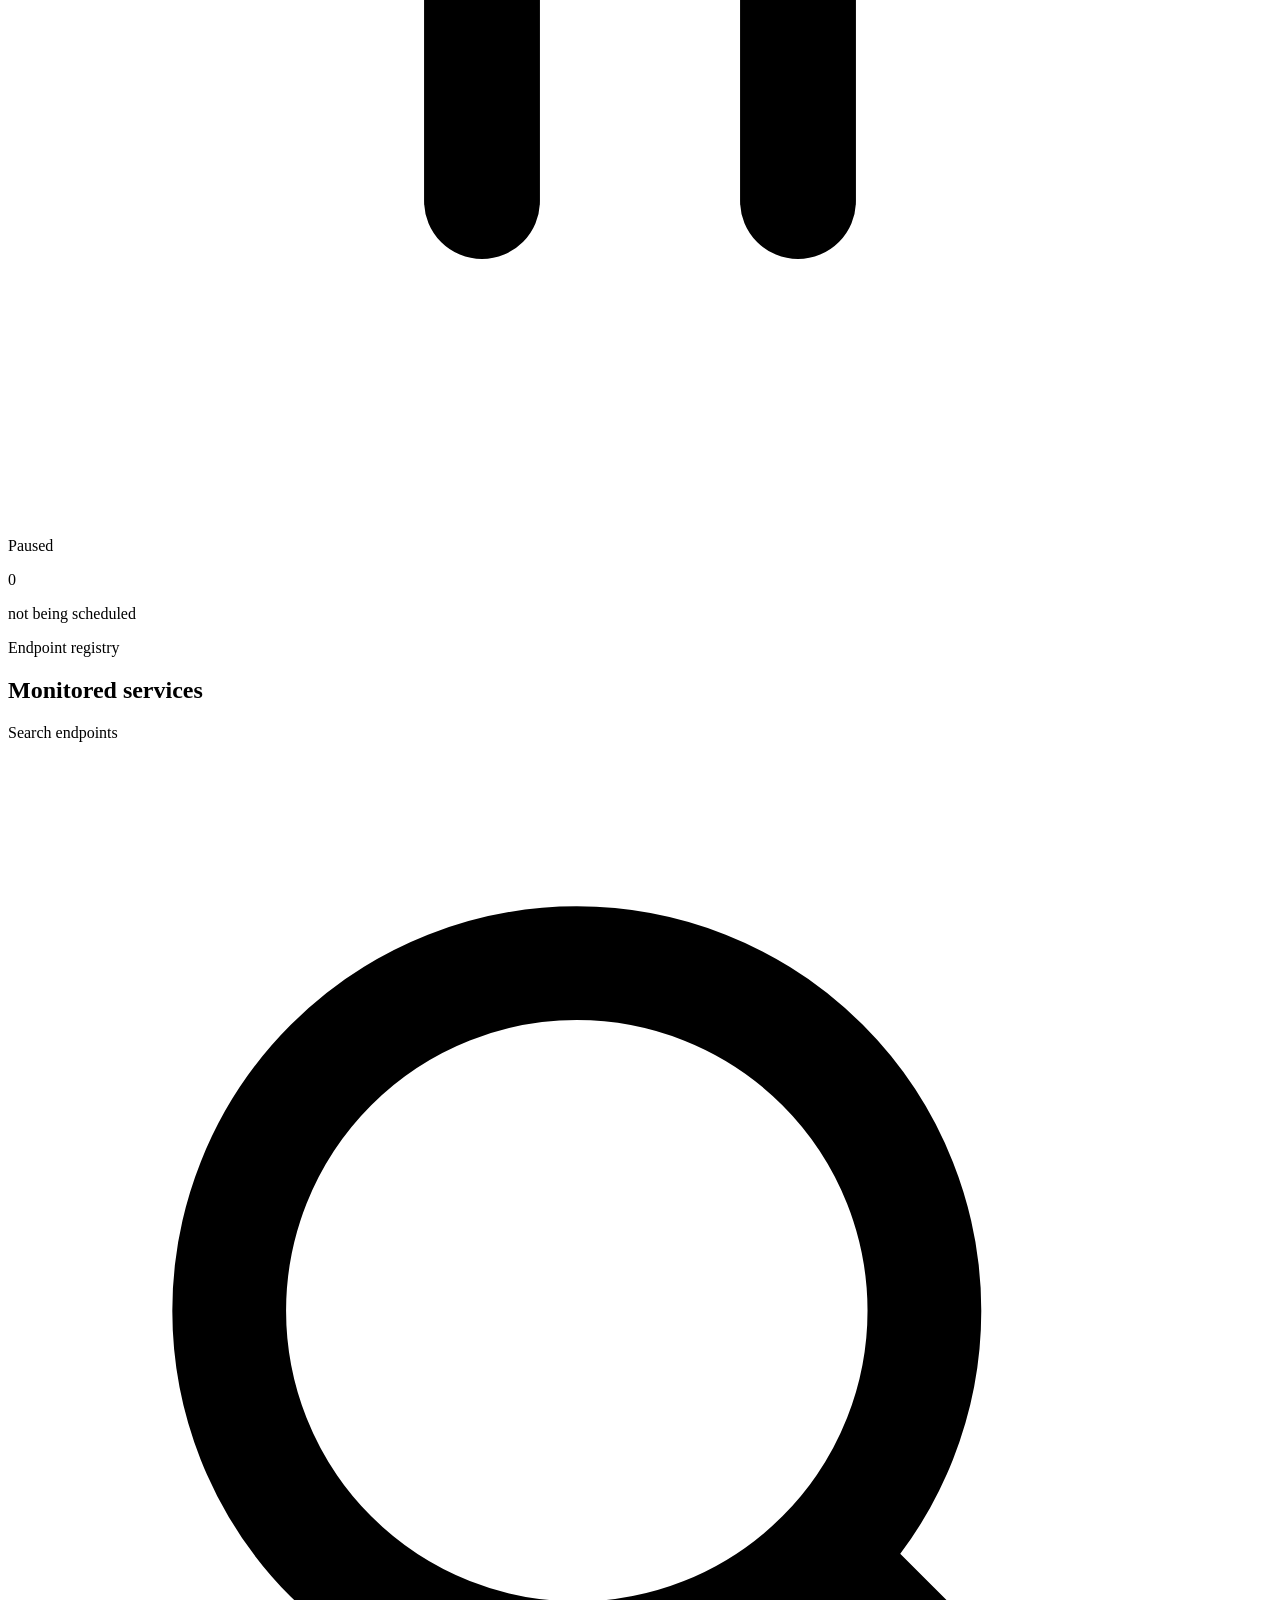
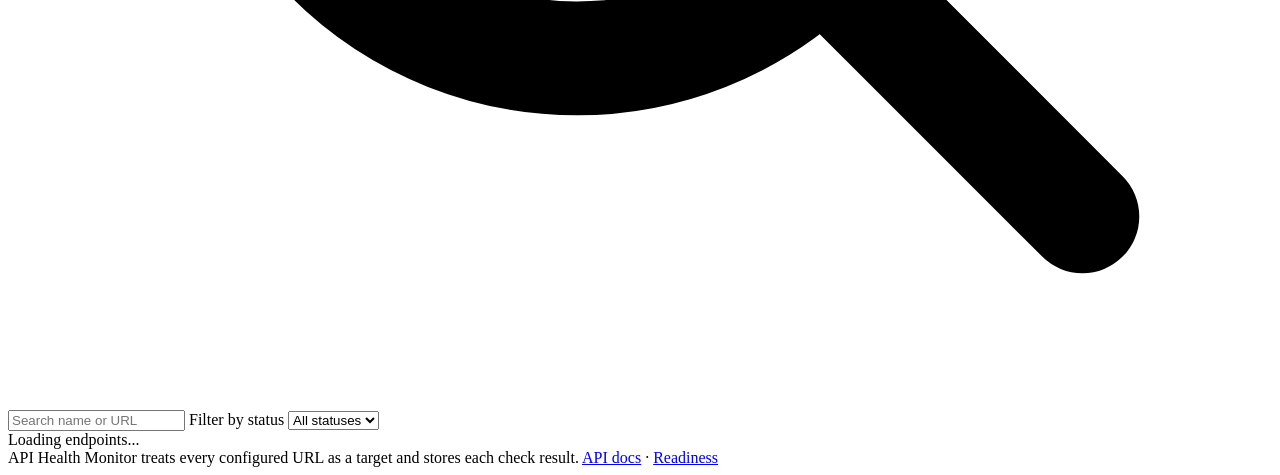
==== commit c0d62814: "feat: implement user management features with admin controls and UI updates" ====
--- a/backend/api-health-monitor/app/templates/index.html
+++ b/backend/api-health-monitor/app/templates/index.html
@@ -23,7 +23,8 @@
         </div>
       </div>
       <div class="topbar-actions">
-        <button class="button button-ghost" id="invite-button" type="button">Invite user</button>
+        <button class="button button-ghost" data-admin-only id="users-button" type="button">Manage users</button>
+        <button class="button button-ghost" data-admin-only id="invite-button" type="button">Invite user</button>
         <button class="button button-ghost" id="logout-button" type="button">Sign out</button>
         <span class="live-status" id="live-status">
           <span class="live-dot" aria-hidden="true"></span>
@@ -142,7 +143,7 @@
 
     <footer class="footer">
       <span>API Health Monitor treats every configured URL as a target and stores each check result.</span>
-      <span class="footer-links">
+      <span class="footer-links" data-admin-only>
         <a href="/docs" target="_blank" rel="noreferrer">API docs</a>
         <span aria-hidden="true">·</span>
         <a href="/ready" target="_blank" rel="noreferrer">Readiness</a>
@@ -222,10 +223,34 @@
       <h3 id="incident-title">Incidents</h3>
       <div id="incident-list" aria-live="polite"></div>
     </section>
-    <h3 class="history-heading">Recent checks</h3>
+    <div class="history-metrics-grid">
+      <div class="chart-box">
+        <div class="chart-header">
+          <span class="chart-title">Response Time (ms)</span>
+          <span class="chart-badge" id="rt-avg">Avg: —</span>
+        </div>
+        <div class="svg-chart-container" id="response-time-chart"></div>
+      </div>
+      <div class="chart-box">
+        <div class="chart-header">
+          <span class="chart-title">Uptime & Status History</span>
+          <span class="chart-badge" id="uptime-avg">Uptime: —</span>
+        </div>
+        <div class="uptime-bar-container" id="history-chart" aria-hidden="true"></div>
+      </div>
+    </div>
+    <h3 class="history-heading">Recent check log</h3>
     <div class="history-summary" id="history-summary"></div>
-    <div class="history-chart" id="history-chart" aria-hidden="true"></div>
     <div class="history-list" id="history-list"></div>
+  </dialog>
+
+  <dialog class="modal" id="users-dialog" aria-labelledby="users-title">
+    <div class="modal-head">
+      <h2 id="users-title">Manage users</h2>
+      <button class="icon-button" type="button" data-close-dialog="users-dialog" aria-label="Close dialog">×</button>
+    </div>
+    <p id="users-status" role="status"></p>
+    <ul id="users-list" class="account-list" aria-label="User accounts"></ul>
   </dialog>
 
   <dialog class="modal" id="invite-dialog" aria-labelledby="invite-title">
@@ -235,11 +260,7 @@
     </div>
     <form id="invite-form">
       <div class="invite-fields">
-        <label for="invite-role">Role</label>
-        <select id="invite-role">
-          <option value="viewer">Viewer · can read endpoint status and history</option>
-          <option value="admin">Administrator · can manage endpoints and invites</option>
-        </select>
+        <p>The person you invite will get a private dashboard to monitor their own endpoints.</p>
         <p>Each link can be used once and expires after seven days.</p>
         <button class="button button-primary" type="submit">Create invite link</button>
         <div id="invite-result" hidden>
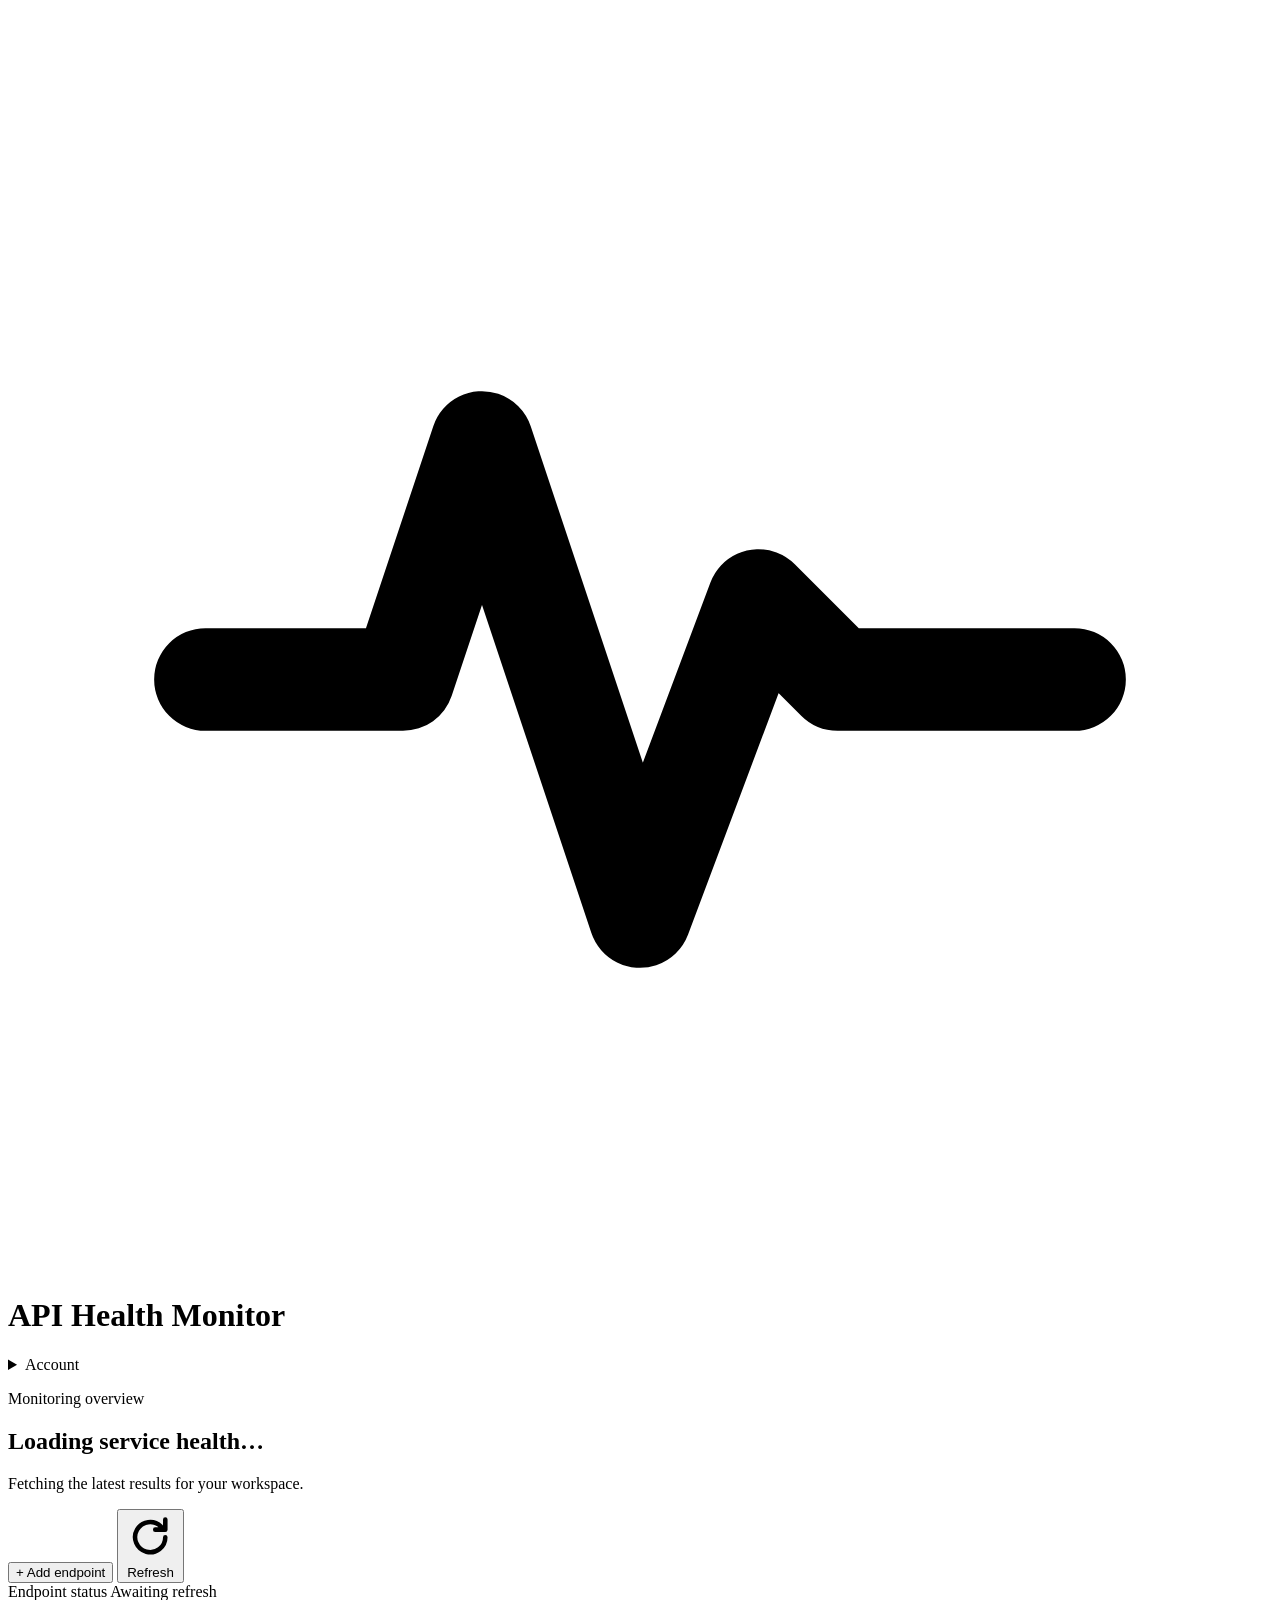
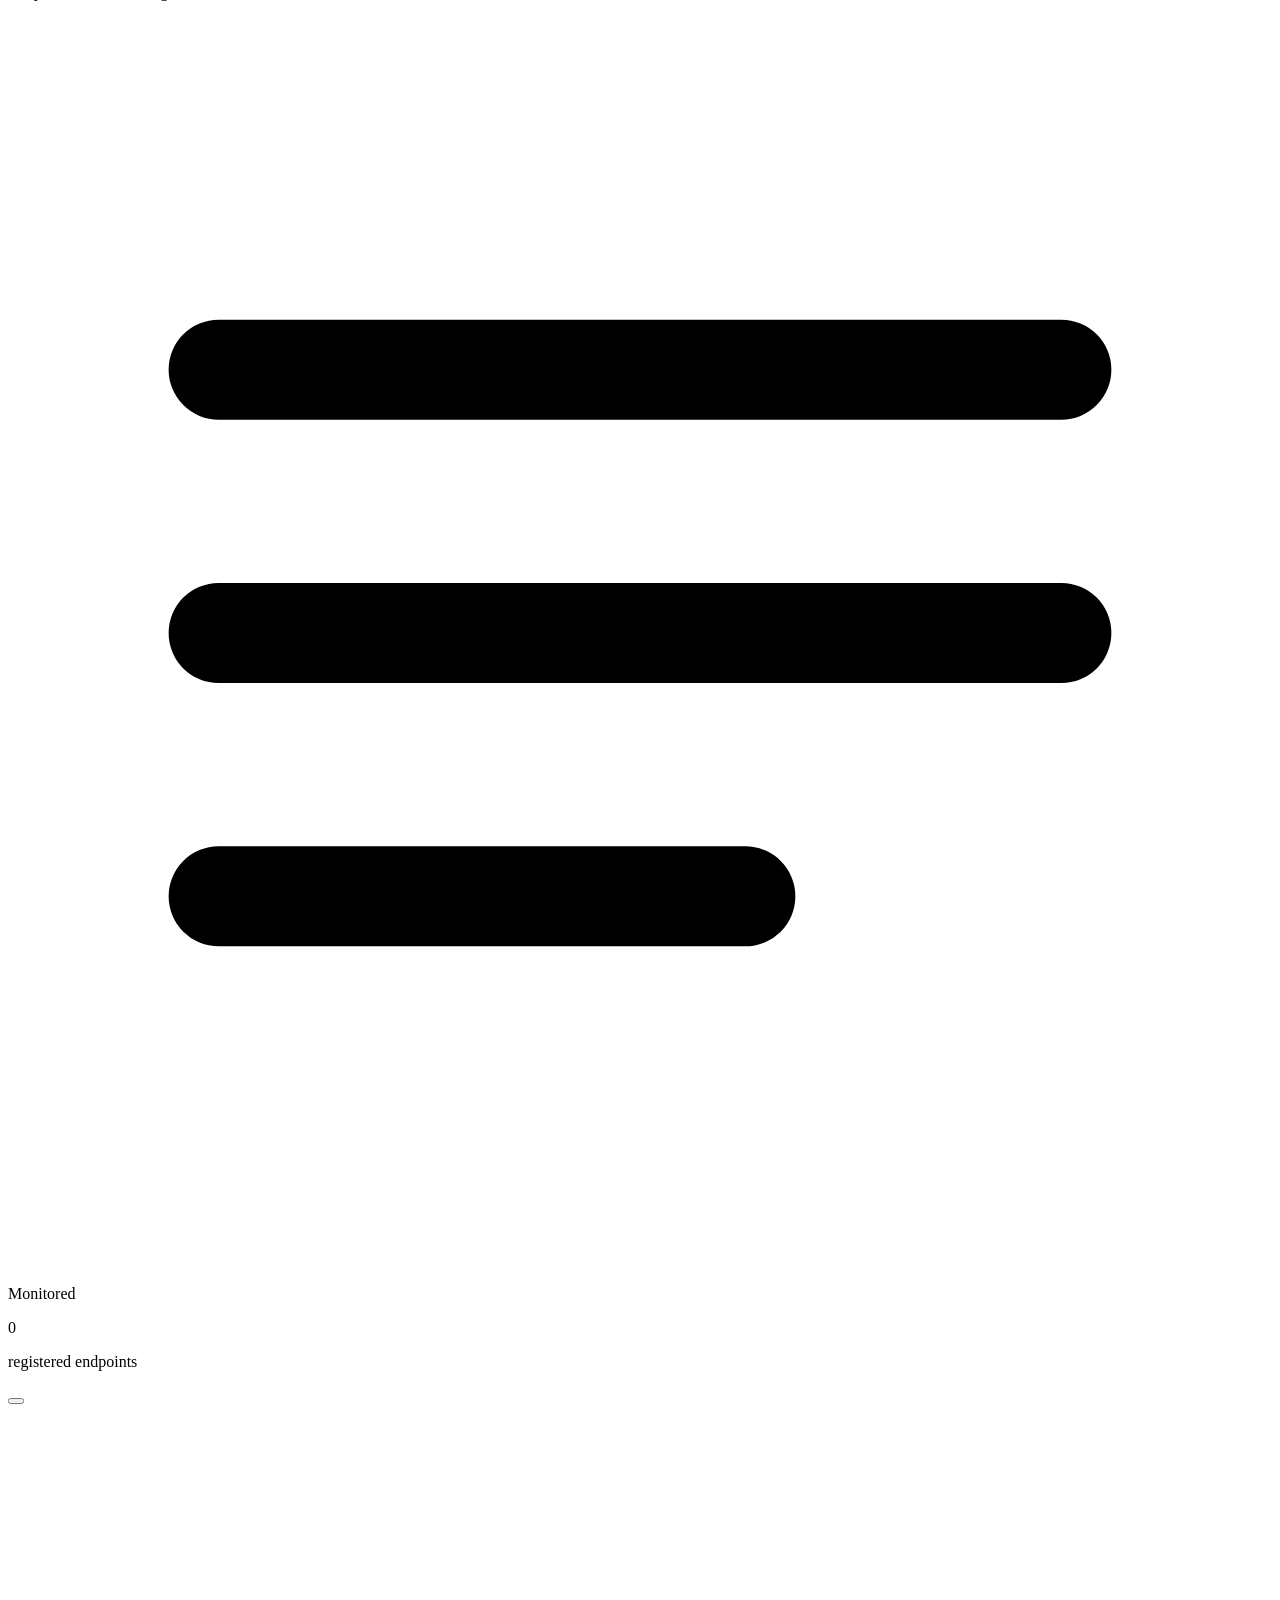
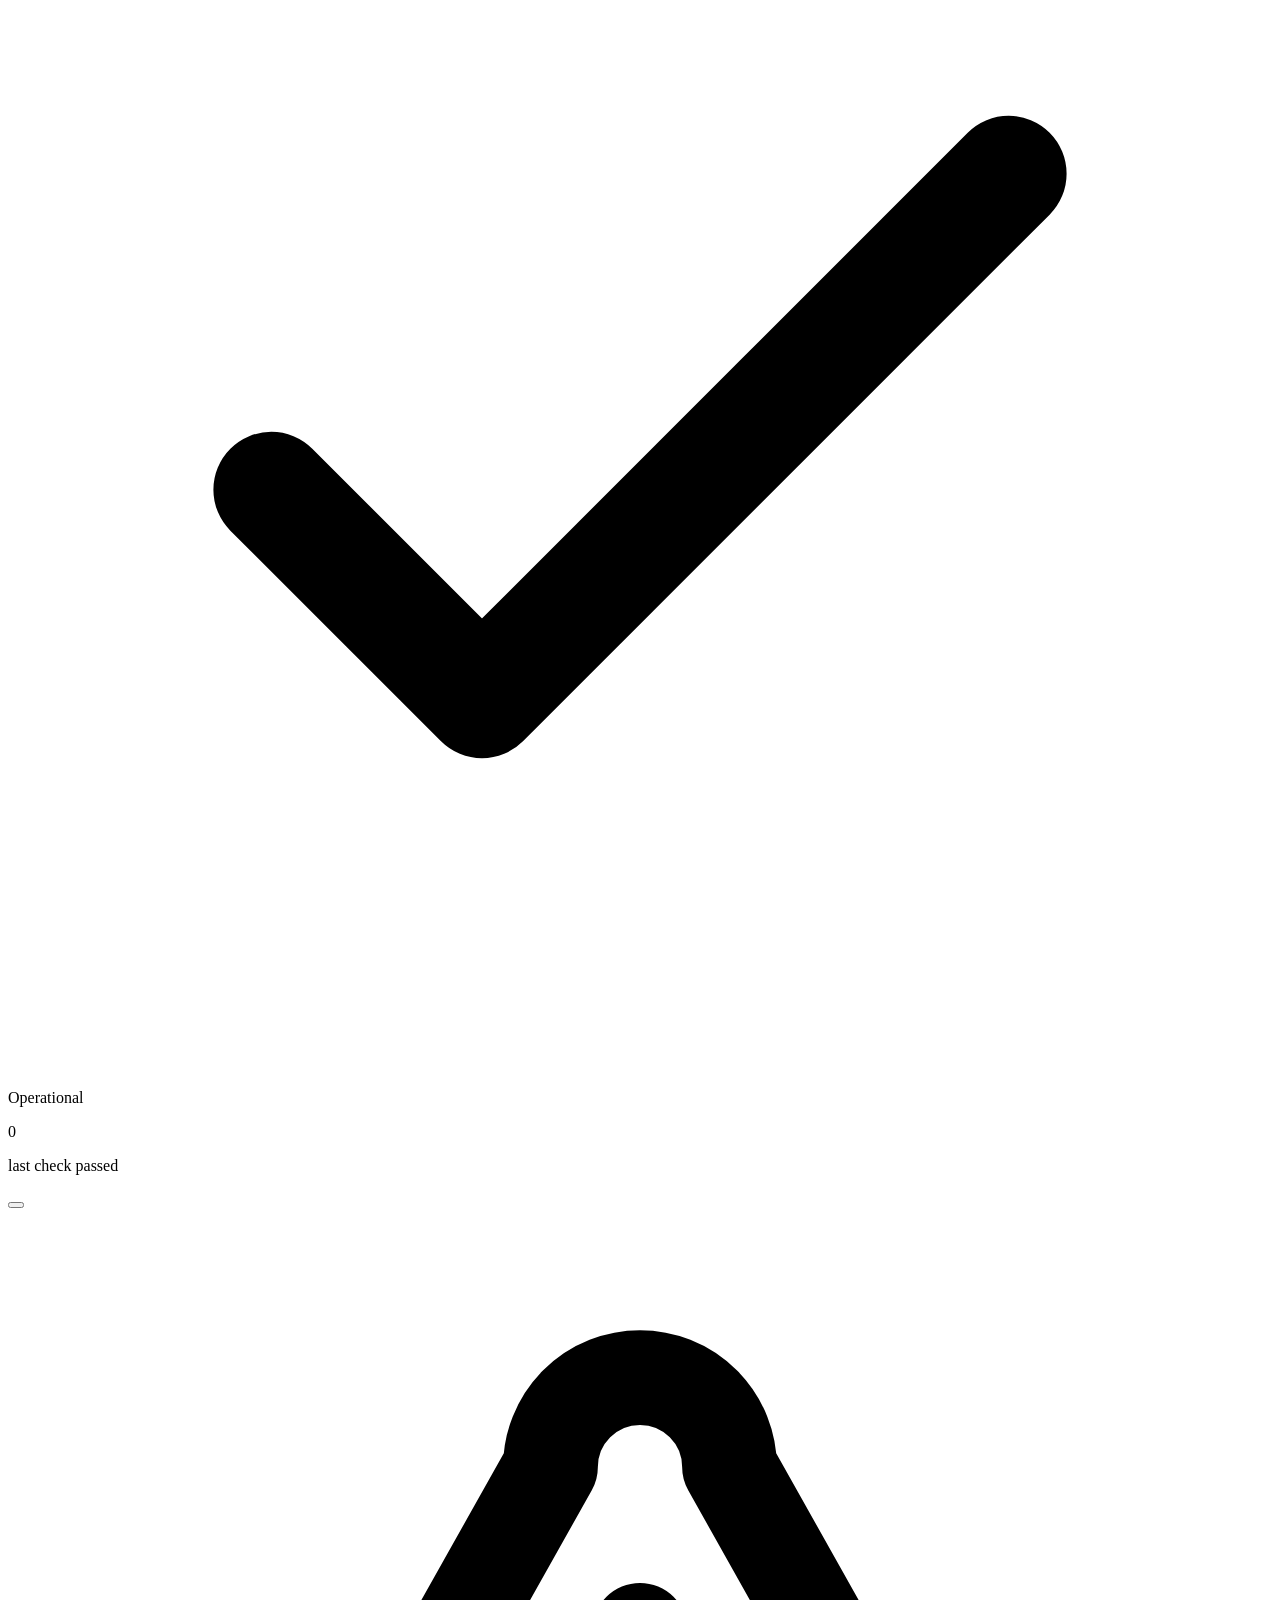
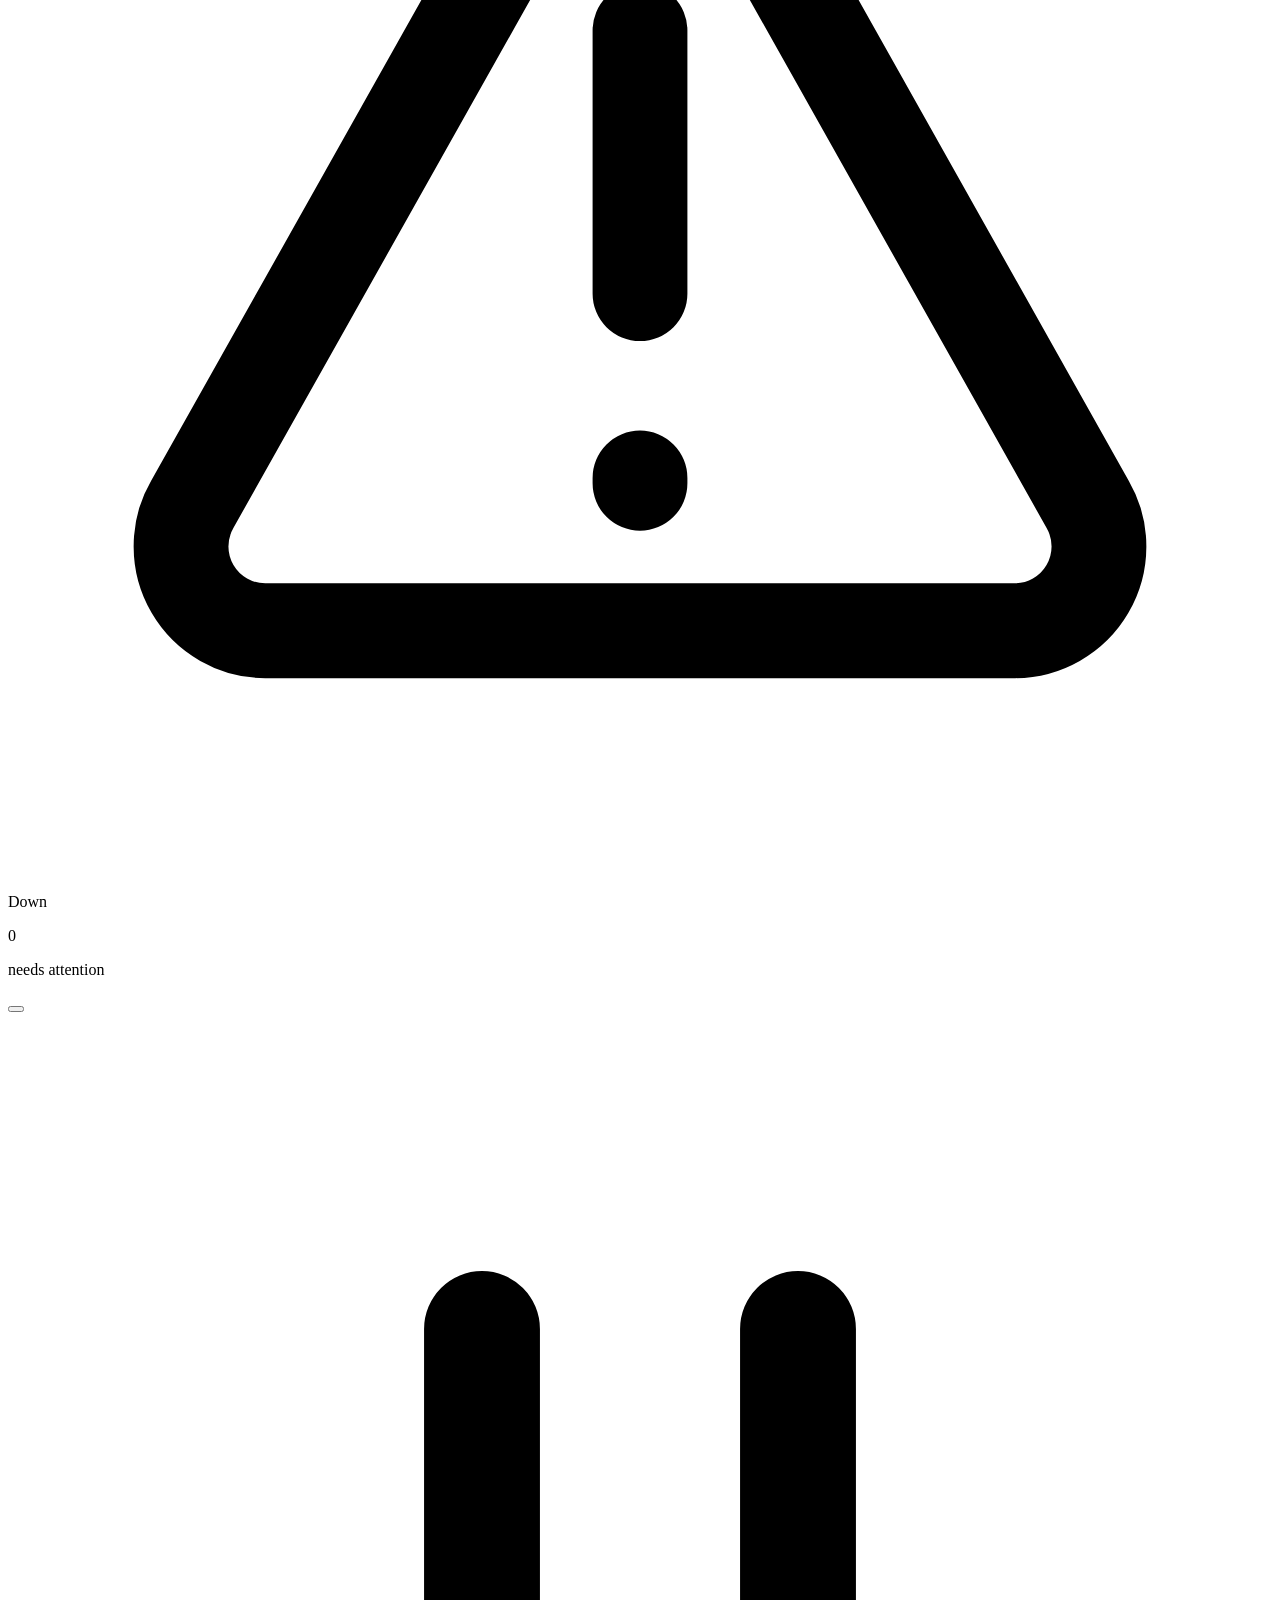
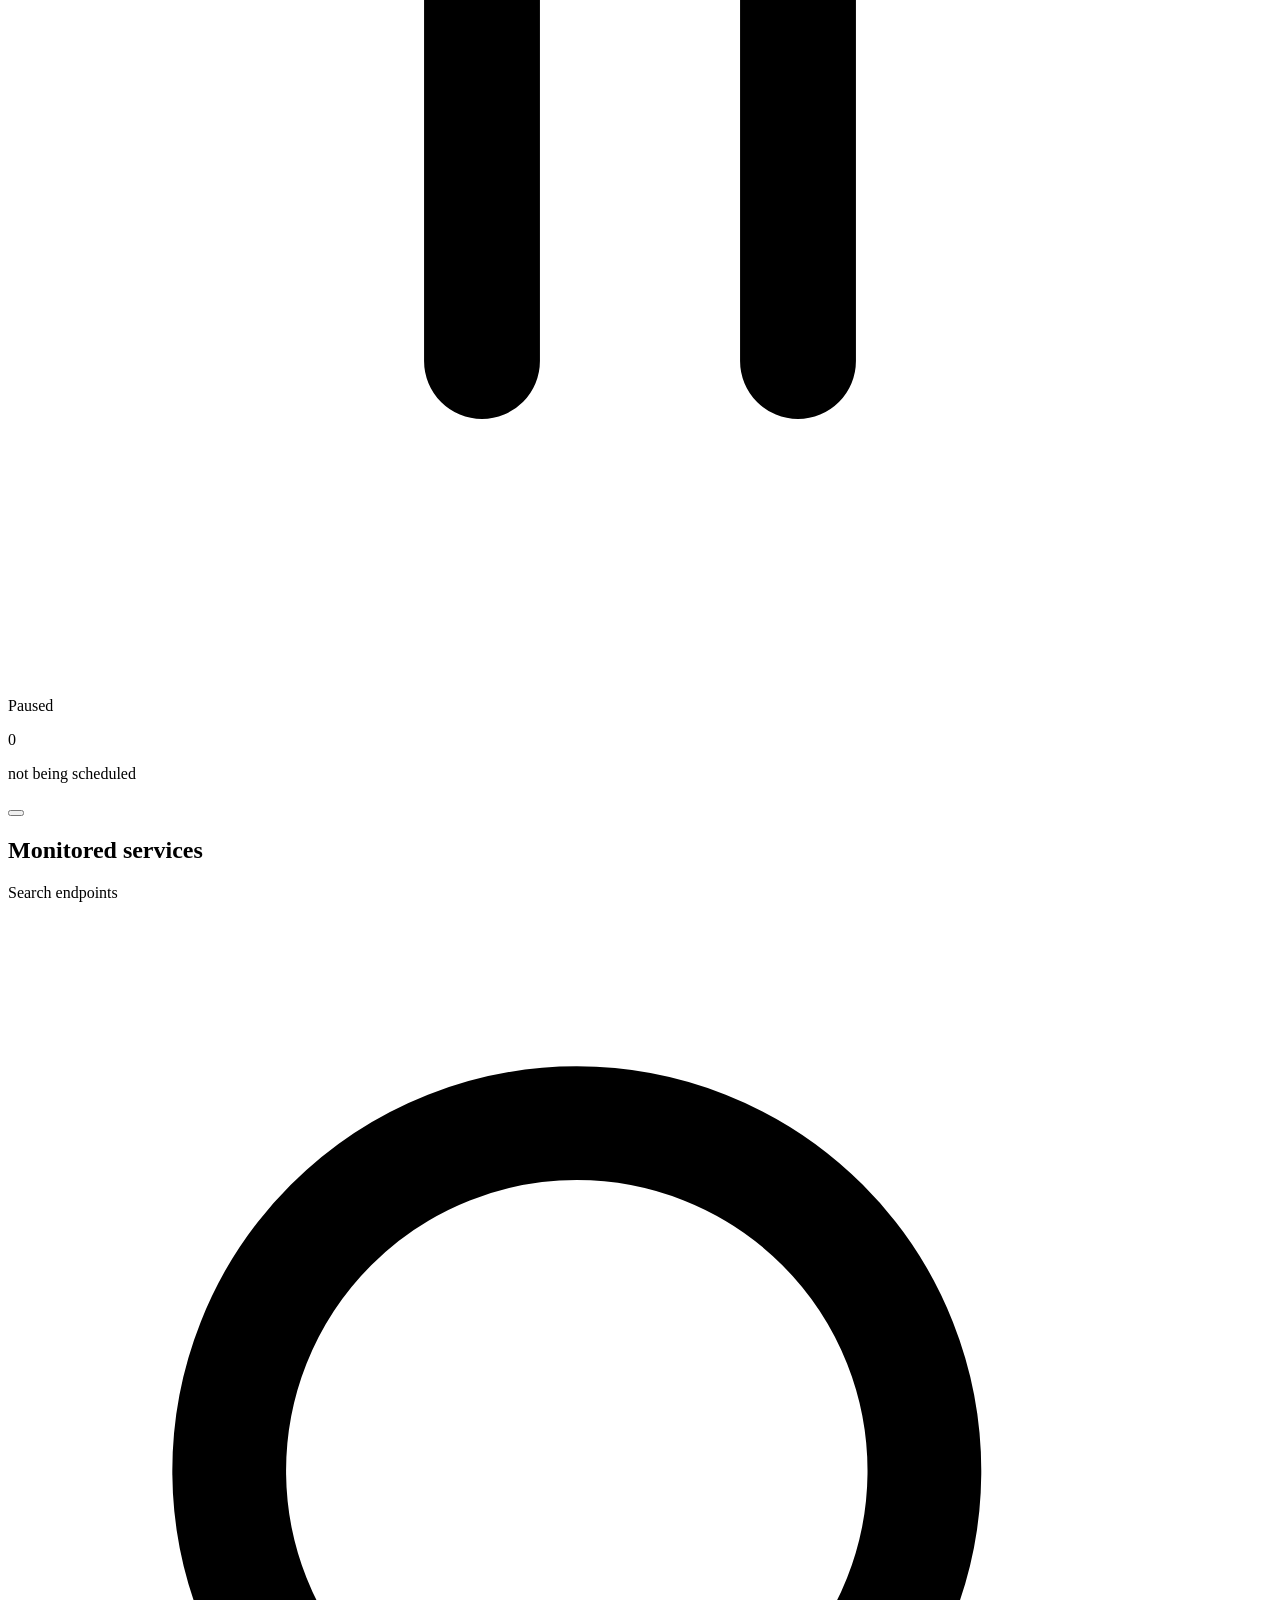
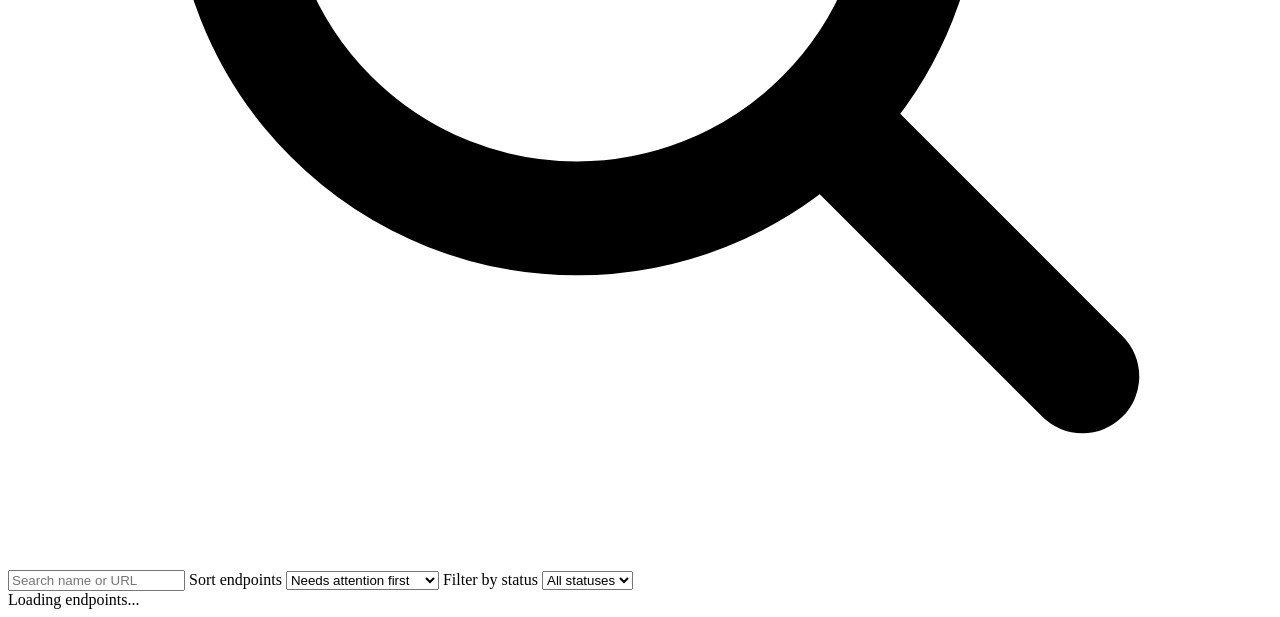
==== commit 975508bb: "feat: enhance UI with overview section, account menu, and improved login/register pages" ====
--- a/backend/api-health-monitor/app/templates/index.html
+++ b/backend/api-health-monitor/app/templates/index.html
@@ -19,29 +19,50 @@
         </div>
         <div>
           <h1>API Health Monitor</h1>
-          <p>Your services, checked on schedule and summarized in one place.</p>
         </div>
       </div>
       <div class="topbar-actions">
-        <button class="button button-ghost" data-admin-only id="users-button" type="button">Manage users</button>
-        <button class="button button-ghost" data-admin-only id="invite-button" type="button">Invite user</button>
-        <button class="button button-ghost" id="logout-button" type="button">Sign out</button>
-        <span class="live-status" id="live-status">
-          <span class="live-dot" aria-hidden="true"></span>
-          <span id="refresh-label">Auto-refresh is on</span>
-        </span>
-        <button class="button button-ghost" id="refresh-button" type="button">
-          <svg viewBox="0 0 20 20" aria-hidden="true"><path d="M16 10a6 6 0 1 1-1.8-4.3M16 3v4h-4" fill="none" stroke="currentColor" stroke-width="1.8" stroke-linecap="round" stroke-linejoin="round"/></svg>
-          Refresh
-        </button>
-        <button class="button button-primary" id="add-button" type="button">
-          <svg viewBox="0 0 20 20" aria-hidden="true"><path d="M10 4v12M4 10h12" fill="none" stroke="currentColor" stroke-width="2" stroke-linecap="round"/></svg>
-          Add endpoint
-        </button>
+        <details class="account-menu">
+          <summary><span id="account-name">Account</span></summary>
+          <div class="account-menu-items">
+            <p id="workspace-label" class="workspace-label" hidden></p>
+            <button data-admin-only id="users-button" type="button">Manage users</button>
+            <button data-admin-only id="invite-button" type="button">Invite user</button>
+            <a data-admin-only href="/docs" target="_blank" rel="noreferrer">API docs</a>
+            <button id="logout-button" type="button">Sign out</button>
+          </div>
+        </details>
       </div>
     </header>
 
     <main class="content">
+      <section class="overview" aria-labelledby="overview-title">
+        <div class="overview-copy">
+          <p class="overview-label">Monitoring overview</p>
+          <h2 id="overview-title">Loading service health…</h2>
+          <p id="overview-description">Fetching the latest results for your workspace.</p>
+          <div class="overview-actions">
+            <button class="button button-primary" id="add-button" type="button">
+              <span aria-hidden="true">+</span> Add endpoint
+            </button>
+            <button class="button overview-refresh" id="refresh-button" type="button">
+              <svg viewBox="0 0 20 20" aria-hidden="true"><path d="M16 10a6 6 0 1 1-1.8-4.3M16 3v4h-4" fill="none" stroke="currentColor" stroke-width="1.8" stroke-linecap="round" stroke-linejoin="round"/></svg>
+              Refresh
+            </button>
+          </div>
+        </div>
+        <div class="overview-health">
+          <div class="overview-health-head">
+            <span>Endpoint status</span>
+            <span class="overview-sync" id="overview-sync">Awaiting refresh</span>
+          </div>
+          <div class="overview-bar" aria-hidden="true">
+            <span data-health-segment="up"></span><span data-health-segment="down"></span>
+            <span data-health-segment="pending"></span><span data-health-segment="paused"></span>
+          </div>
+          <div class="overview-legend" id="overview-legend"></div>
+        </div>
+      </section>
       <section class="summary-grid" aria-label="Monitoring summary">
         <article class="summary-card">
           <div class="summary-icon summary-icon-total" aria-hidden="true">
@@ -52,6 +73,7 @@
             <p class="summary-value" id="summary-total">0</p>
             <p class="summary-note">registered endpoints</p>
           </div>
+          <button class="summary-filter" data-summary-filter="all" type="button" aria-label="Show all endpoints" aria-pressed="true"></button>
         </article>
         <article class="summary-card">
           <div class="summary-icon summary-icon-up" aria-hidden="true">
@@ -62,6 +84,7 @@
             <p class="summary-value" id="summary-up">0</p>
             <p class="summary-note">last check passed</p>
           </div>
+          <button class="summary-filter" data-summary-filter="up" type="button" aria-label="Show operational endpoints" aria-pressed="false"></button>
         </article>
         <article class="summary-card">
           <div class="summary-icon summary-icon-down" aria-hidden="true">
@@ -72,6 +95,7 @@
             <p class="summary-value" id="summary-down">0</p>
             <p class="summary-note">needs attention</p>
           </div>
+          <button class="summary-filter" data-summary-filter="down" type="button" aria-label="Show down endpoints" aria-pressed="false"></button>
         </article>
         <article class="summary-card">
           <div class="summary-icon summary-icon-paused" aria-hidden="true">
@@ -82,20 +106,29 @@
             <p class="summary-value" id="summary-paused">0</p>
             <p class="summary-note">not being scheduled</p>
           </div>
+          <button class="summary-filter" data-summary-filter="paused" type="button" aria-label="Show paused endpoints" aria-pressed="false"></button>
         </article>
       </section>
 
       <section class="panel" aria-labelledby="endpoints-heading">
         <div class="panel-head">
           <div>
-            <p class="eyebrow">Endpoint registry</p>
             <h2 id="endpoints-heading">Monitored services</h2>
+            <p class="results-count" id="results-count"></p>
           </div>
           <div class="toolbar">
             <label class="search-box">
               <span class="visually-hidden">Search endpoints</span>
               <svg viewBox="0 0 20 20" aria-hidden="true"><circle cx="9" cy="9" r="5.5" fill="none" stroke="currentColor" stroke-width="1.8"/><path d="M13.2 13.2L17 17" fill="none" stroke="currentColor" stroke-width="1.8" stroke-linecap="round"/></svg>
               <input type="search" id="search-input" placeholder="Search name or URL">
+            </label>
+            <label class="filter-box">
+              <span class="visually-hidden">Sort endpoints</span>
+              <select id="sort-endpoints">
+                <option value="priority">Needs attention first</option>
+                <option value="name">Name A–Z</option>
+                <option value="latency">Slowest response first</option>
+              </select>
             </label>
             <label class="filter-box">
               <span class="visually-hidden">Filter by status</span>
@@ -137,18 +170,11 @@
         <div class="empty-state" id="no-results-state" hidden>
           <h3>No matching endpoints</h3>
           <p>Try a different search or status filter.</p>
+          <button class="button button-ghost" id="clear-filters" type="button">Clear filters</button>
         </div>
       </section>
     </main>
 
-    <footer class="footer">
-      <span>API Health Monitor treats every configured URL as a target and stores each check result.</span>
-      <span class="footer-links" data-admin-only>
-        <a href="/docs" target="_blank" rel="noreferrer">API docs</a>
-        <span aria-hidden="true">·</span>
-        <a href="/ready" target="_blank" rel="noreferrer">Readiness</a>
-      </span>
-    </footer>
   </div>
 
   <dialog class="modal" id="endpoint-dialog">
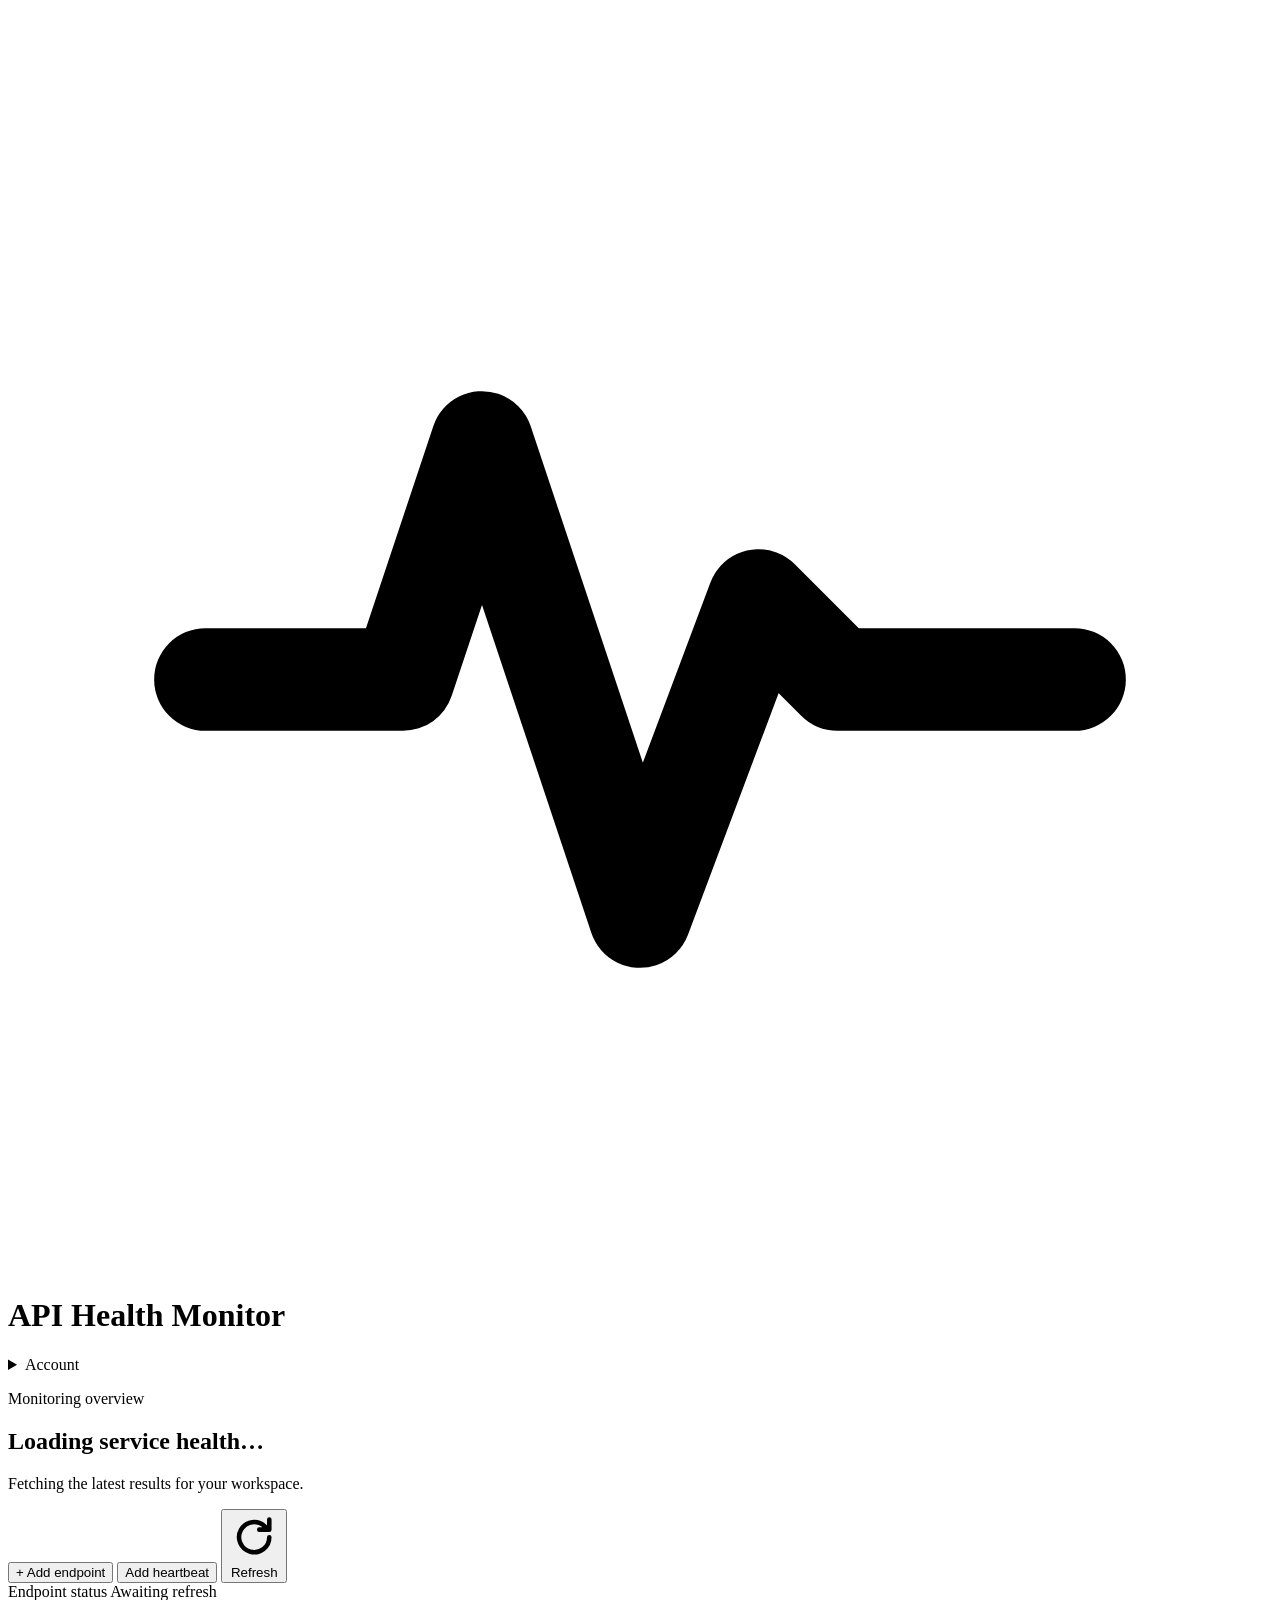
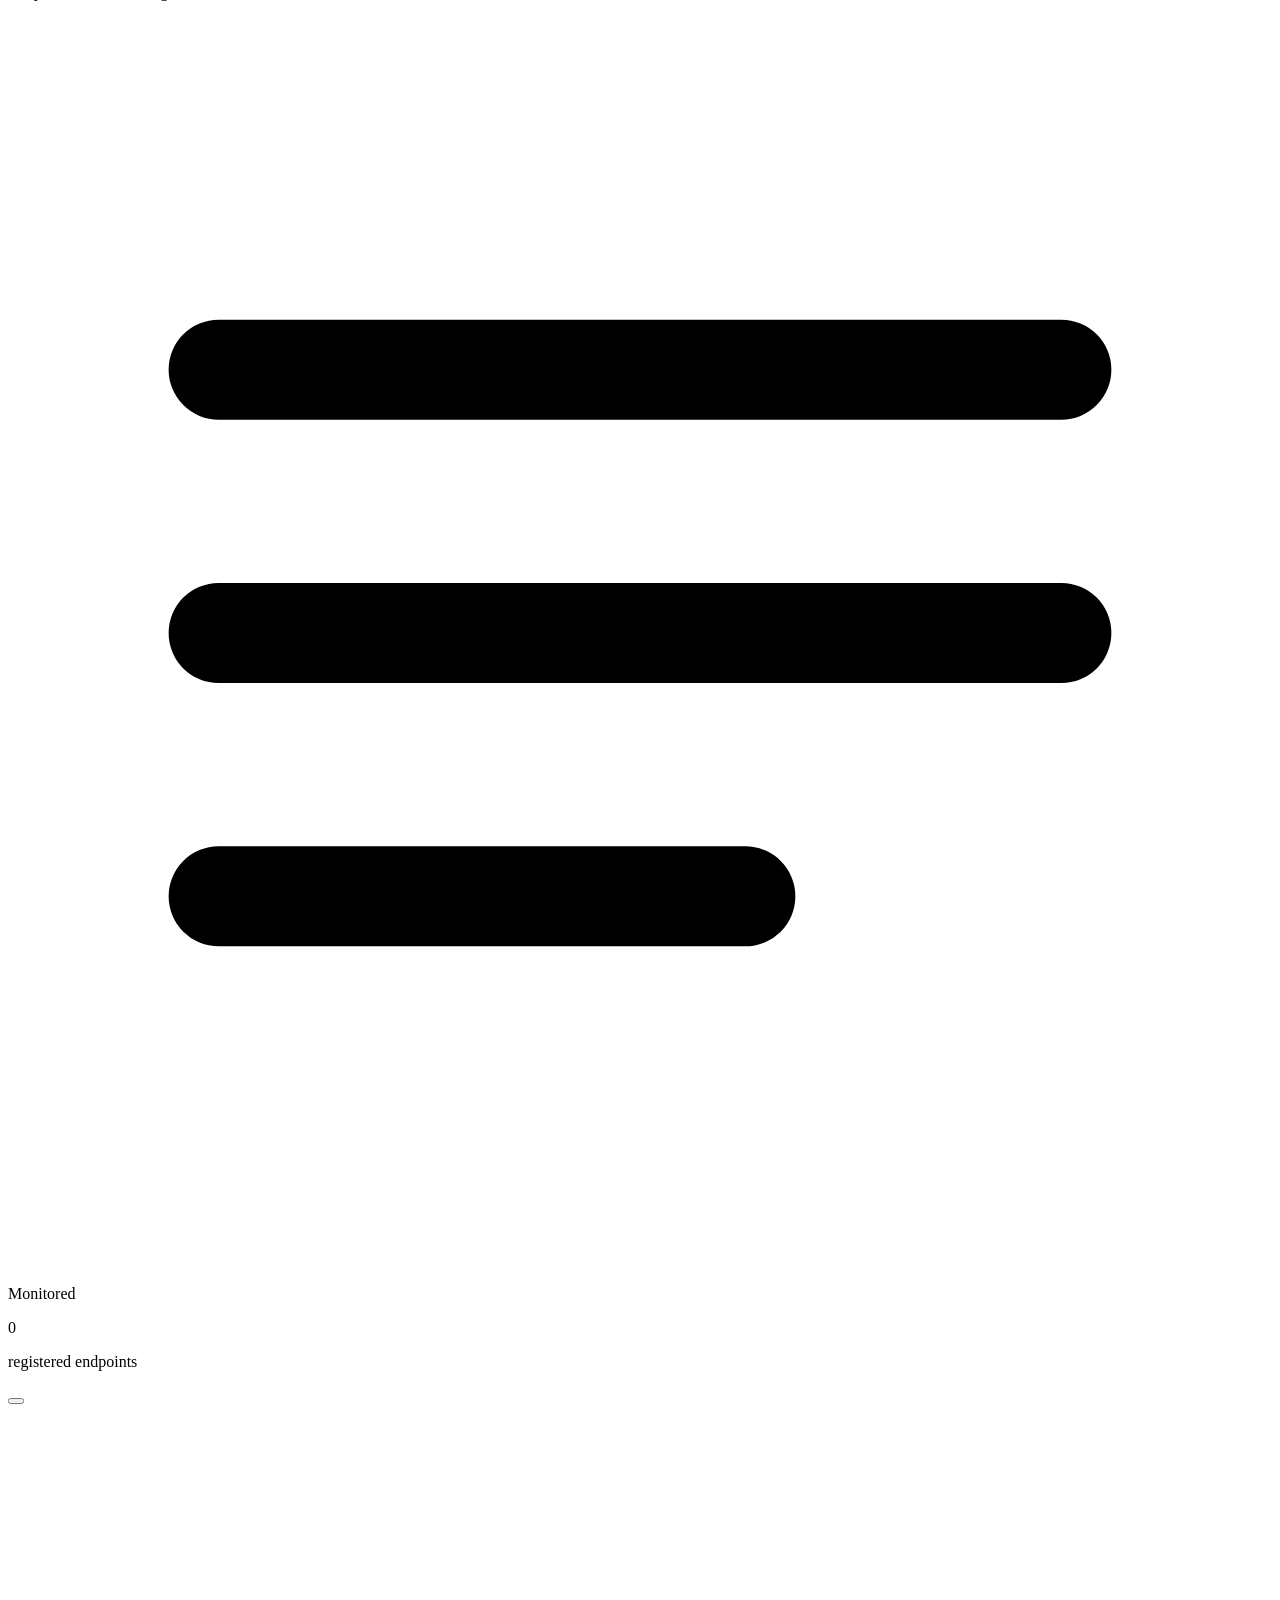
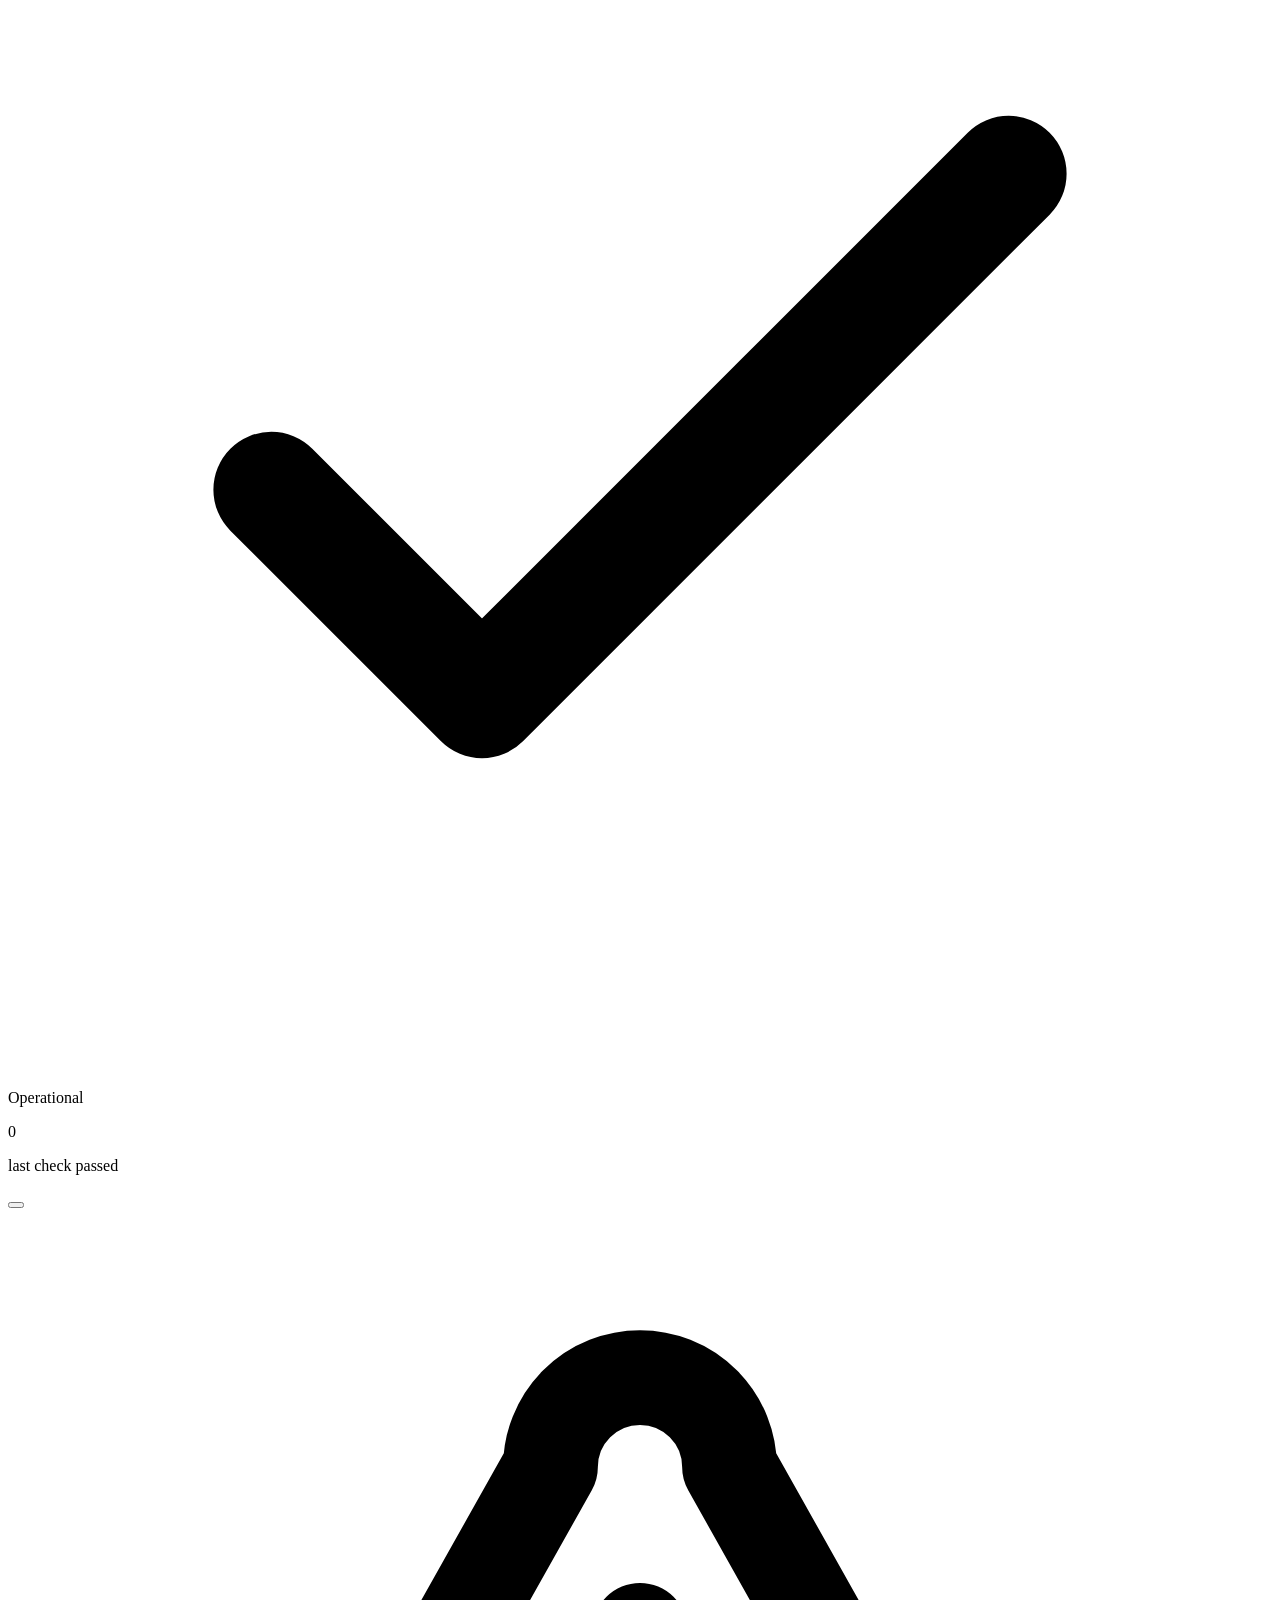
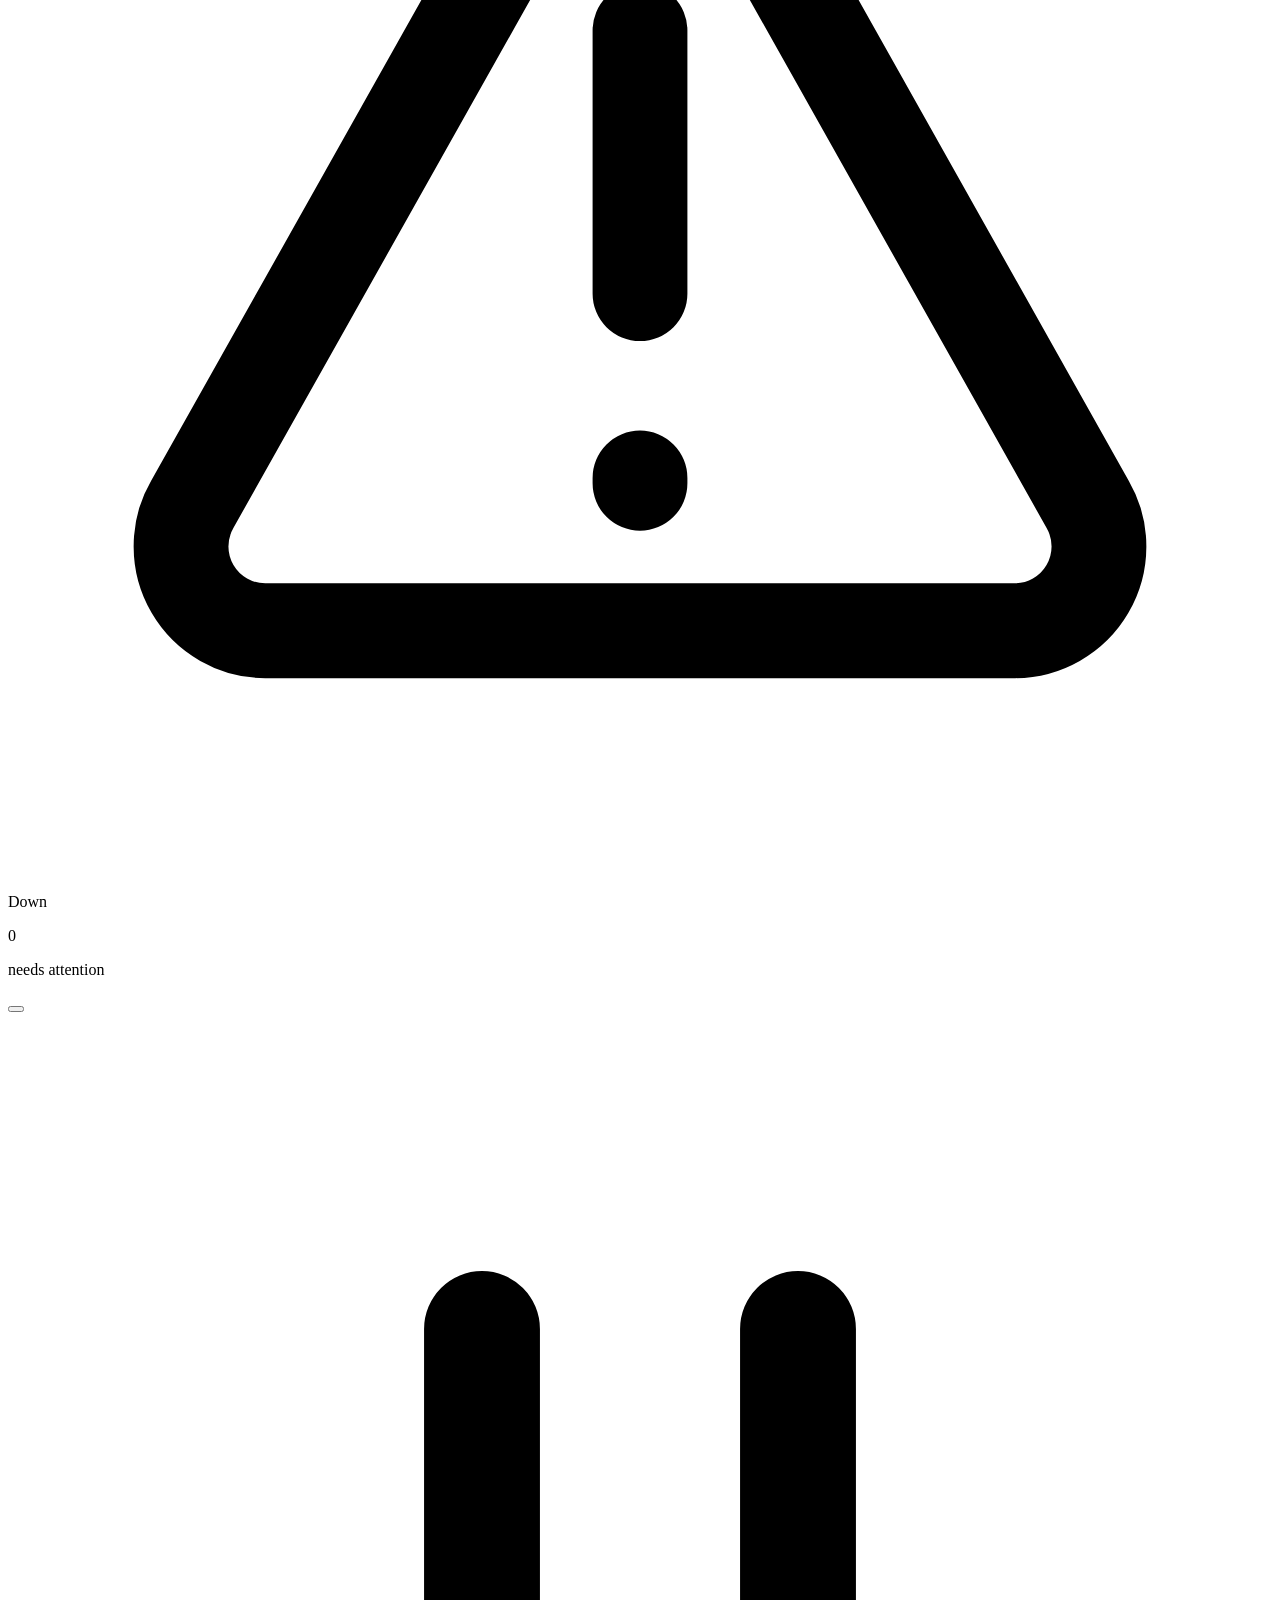
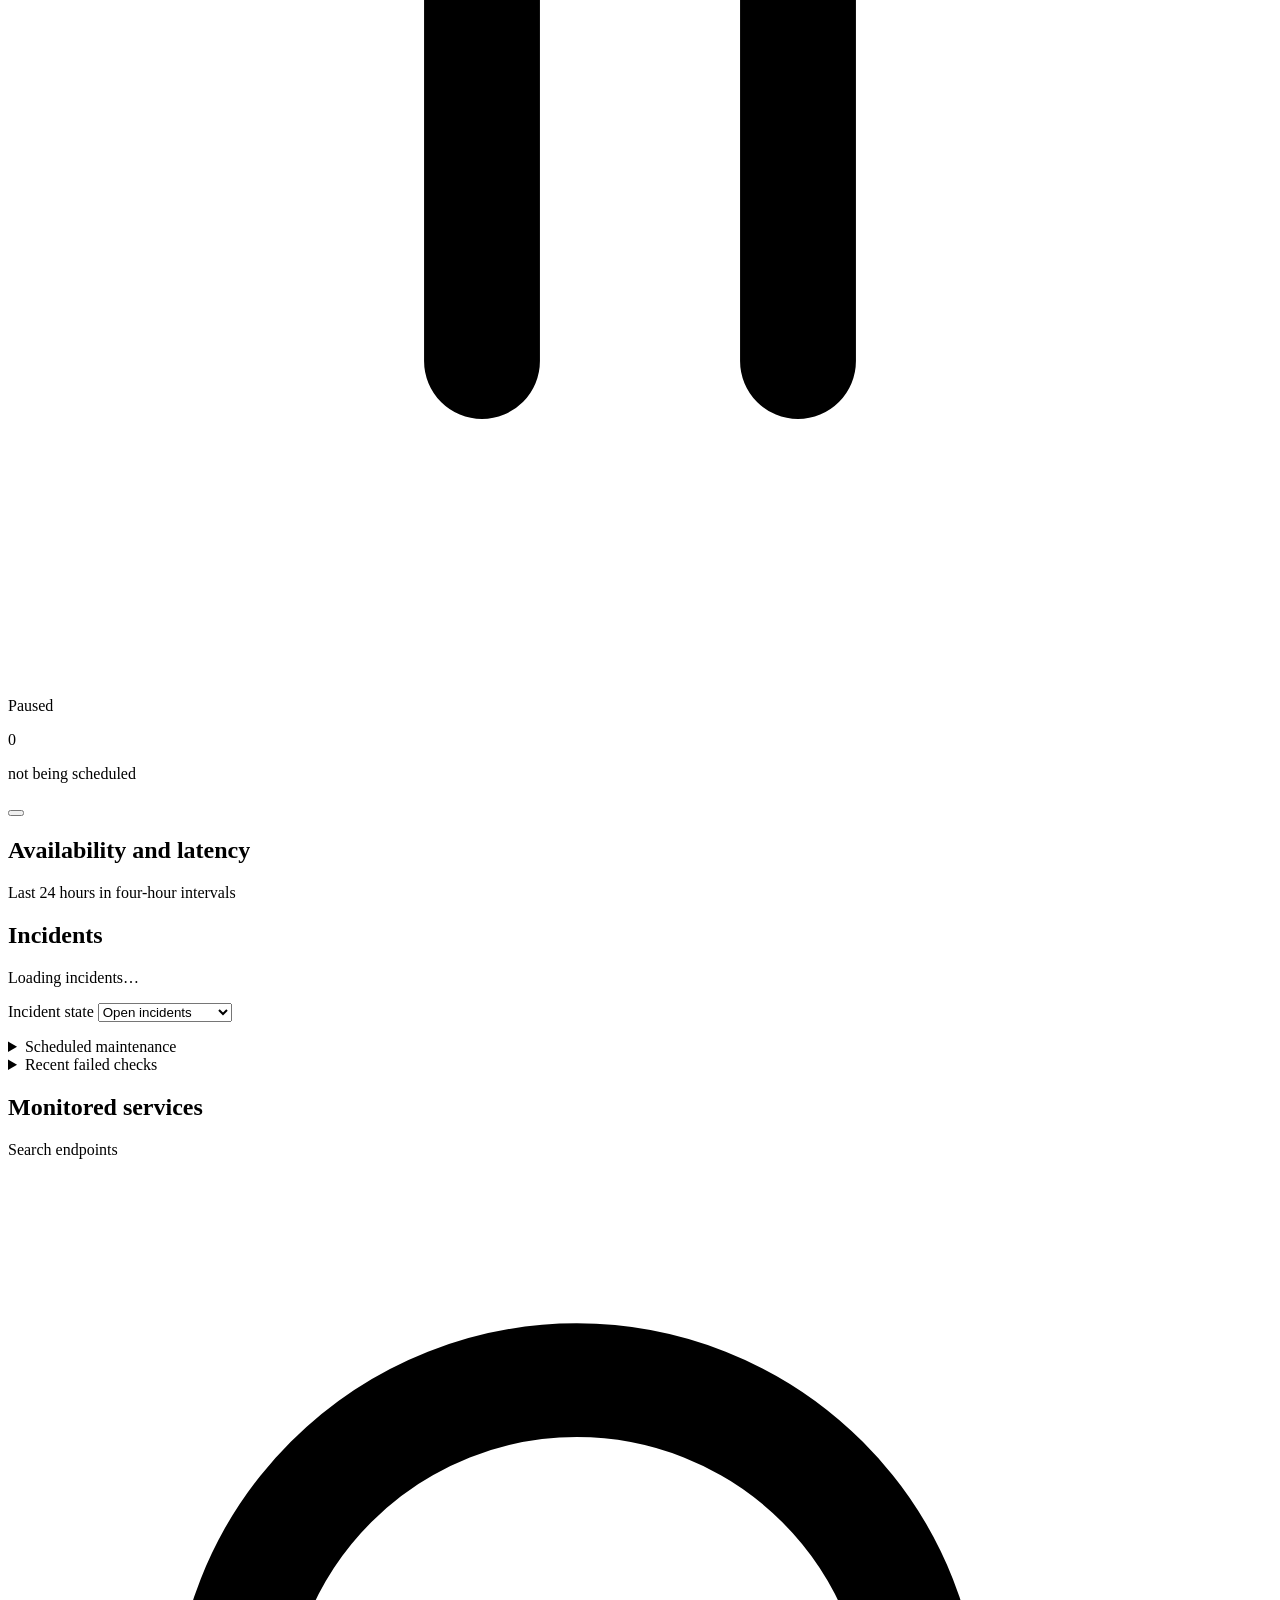
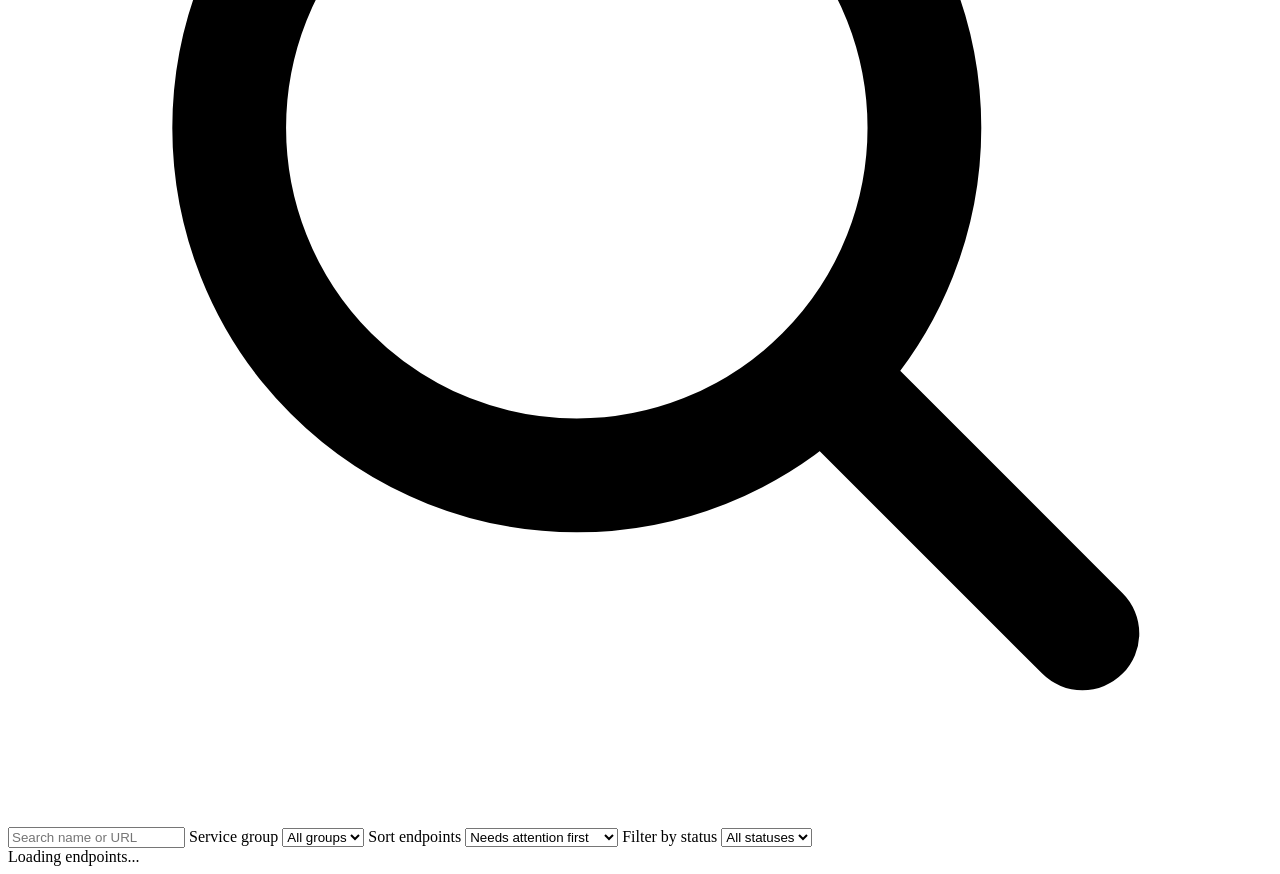
==== commit 9042a7d8: "Build API monitoring and incident response platform" ====
--- a/backend/api-health-monitor/app/templates/index.html
+++ b/backend/api-health-monitor/app/templates/index.html
@@ -28,6 +28,10 @@
             <p id="workspace-label" class="workspace-label" hidden></p>
             <button data-admin-only id="users-button" type="button">Manage users</button>
             <button data-admin-only id="invite-button" type="button">Invite user</button>
+            <button id="agents-button" type="button">Private agents</button>
+            <button id="integrations-button" type="button">Alert routing &amp; audit</button>
+            <button id="status-settings-button" type="button">Public status page</button>
+            <button data-admin-only id="diagnostics-button" type="button">Diagnostics</button>
             <a data-admin-only href="/docs" target="_blank" rel="noreferrer">API docs</a>
             <button id="logout-button" type="button">Sign out</button>
           </div>
@@ -45,6 +49,7 @@
             <button class="button button-primary" id="add-button" type="button">
               <span aria-hidden="true">+</span> Add endpoint
             </button>
+            <button class="button overview-refresh" id="add-heartbeat" type="button">Add heartbeat</button>
             <button class="button overview-refresh" id="refresh-button" type="button">
               <svg viewBox="0 0 20 20" aria-hidden="true"><path d="M16 10a6 6 0 1 1-1.8-4.3M16 3v4h-4" fill="none" stroke="currentColor" stroke-width="1.8" stroke-linecap="round" stroke-linejoin="round"/></svg>
               Refresh
@@ -110,6 +115,42 @@
         </article>
       </section>
 
+      <section class="panel workspace-trends" aria-labelledby="trends-heading">
+        <div class="panel-head">
+          <div>
+            <h2 id="trends-heading">Availability and latency</h2>
+            <p class="results-count">Last 24 hours in four-hour intervals</p>
+          </div>
+        </div>
+        <div class="trend-tables" id="workspace-trends"></div>
+      </section>
+
+      <section class="panel operations-panel" aria-labelledby="operations-heading">
+        <div class="panel-head">
+          <div>
+            <h2 id="operations-heading">Incidents</h2>
+            <p class="results-count" id="operations-summary" role="status">Loading incidents…</p>
+          </div>
+          <label class="filter-box">
+            <span class="visually-hidden">Incident state</span>
+            <select id="incident-filter">
+              <option value="open">Open incidents</option>
+              <option value="resolved">Resolved incidents</option>
+              <option value="all">All incidents</option>
+            </select>
+          </label>
+        </div>
+        <ul id="operations-list" class="account-list operations-content"></ul>
+        <details class="advanced-config">
+          <summary>Scheduled maintenance <span id="workspace-maintenance-count"></span></summary>
+          <ul id="workspace-maintenance-list" class="account-list"></ul>
+        </details>
+        <details class="advanced-config">
+          <summary>Recent failed checks</summary>
+          <ul id="recent-failure-list" class="account-list"></ul>
+        </details>
+      </section>
+
       <section class="panel" aria-labelledby="endpoints-heading">
         <div class="panel-head">
           <div>
@@ -121,6 +162,10 @@
               <span class="visually-hidden">Search endpoints</span>
               <svg viewBox="0 0 20 20" aria-hidden="true"><circle cx="9" cy="9" r="5.5" fill="none" stroke="currentColor" stroke-width="1.8"/><path d="M13.2 13.2L17 17" fill="none" stroke="currentColor" stroke-width="1.8" stroke-linecap="round"/></svg>
               <input type="search" id="search-input" placeholder="Search name or URL">
+            </label>
+            <label class="filter-box">
+              <span class="visually-hidden">Service group</span>
+              <select id="group-filter"><option value="">All groups</option></select>
             </label>
             <label class="filter-box">
               <span class="visually-hidden">Sort endpoints</span>
@@ -136,7 +181,7 @@
                 <option value="all">All statuses</option>
                 <option value="up">Operational</option>
                 <option value="down">Down</option>
-                <option value="pending">Pending</option>
+                <option value="pending">Unknown</option>
                 <option value="paused">Paused</option>
               </select>
             </label>
@@ -226,6 +271,50 @@
         </label>
       </div>
 
+      <details class="advanced-config">
+        <summary>Advanced monitoring settings</summary>
+        <div class="form-grid">
+          <label class="field"><span>Method</span><select name="method">
+            <option>GET</option><option>HEAD</option><option>POST</option><option>PUT</option>
+            <option>PATCH</option><option>DELETE</option><option>OPTIONS</option>
+          </select></label>
+          <label class="field"><span>Accepted status codes</span>
+            <input name="expected_status_codes" placeholder="200, 204">
+          </label>
+          <label class="field"><span>Consecutive failures to open</span>
+            <input name="failure_threshold" type="number" min="1" max="20" value="1">
+          </label>
+          <label class="field"><span>Consecutive successes to resolve</span>
+            <input name="recovery_threshold" type="number" min="1" max="20" value="1">
+          </label>
+          <label class="field"><span>Slow response threshold (ms)</span>
+            <input name="latency_budget_ms" type="number" min="1" max="60000">
+          </label>
+          <label class="field"><span>Service group</span><input name="service_group" maxlength="80"></label>
+          <label class="field"><span>Tags (comma separated)</span><input name="tags" maxlength="820"></label>
+          <label class="field"><span>Severity</span><select name="severity"><option value="info">Info</option>
+            <option value="warning" selected>Warning</option><option value="critical">Critical</option></select>
+          </label>
+          <label class="field"><span>Public service name</span><input name="public_label" maxlength="100">
+            <small>Leave blank to keep this monitor private.</small>
+          </label>
+          <label class="field"><span>History retention (days)</span><input name="retention_days" type="number" min="0" max="3650">
+            <small>Blank uses the server policy. Zero keeps history indefinitely.</small>
+          </label>
+          <label class="field"><span>Availability objective (%)</span>
+            <input name="slo_target_percentage" type="number" min="0.0001" max="100" step="0.0001" placeholder="99.9">
+          </label>
+          <label class="field"><span>Objective window (hours)</span>
+            <input name="slo_window_hours" type="number" min="1" max="720" value="720">
+          </label>
+          <label class="field field-full"><span>Request options (JSON)</span>
+            <textarea name="request_options" rows="3" spellcheck="false" autocomplete="off" placeholder='{"headers":{"Authorization":"Bearer …"},"contains":"ready"}'></textarea>
+            <small id="request-option-hint">Optional. Use headers, body, and contains for one request, or steps for a workflow.</small>
+          </label>
+          <label class="field checkbox-field"><input name="clear_request_options" type="checkbox"><span>Clear stored request options</span></label>
+        </div>
+      </details>
+
       <p class="form-error" id="form-error" role="alert" hidden></p>
 
       <div class="modal-actions">
@@ -245,8 +334,26 @@
         <svg viewBox="0 0 20 20" aria-hidden="true"><path d="M5 5l10 10M15 5L5 15" fill="none" stroke="currentColor" stroke-width="1.8" stroke-linecap="round"/></svg>
       </button>
     </div>
+    <div class="history-range">
+      <label class="filter-box">Metrics range
+        <select id="history-range">
+          <option value="1">Last hour</option><option value="24" selected>Last 24 hours</option>
+          <option value="168">Last 7 days</option><option value="720">Last 30 days</option>
+        </select>
+      </label>
+      <p id="range-metrics" role="status"></p>
+      <p id="reliability-metrics"></p>
+      <div class="report-actions">
+        <a id="export-checks" class="action-button">Export checks CSV</a>
+        <a id="export-incidents" class="action-button">Export incidents CSV</a>
+      </div>
+      <p class="results-count">Latency shows total check duration. DNS, connection, TLS and first-byte timings are unavailable.</p>
+      <p id="certificate-expiry" class="results-count"></p>
+      <p id="chart-deployments" class="results-count"></p>
+      <p class="results-count">Availability is successful checks divided by recorded checks. Missing checks are excluded. Maintenance checks count normally and notifications are suppressed.</p>
+    </div>
     <section class="incident-section" aria-labelledby="incident-title">
-      <h3 id="incident-title">Incidents</h3>
+      <h3 id="incident-title">Failure history</h3>
       <div id="incident-list" aria-live="polite"></div>
     </section>
     <div class="history-metrics-grid">
@@ -268,6 +375,171 @@
     <h3 class="history-heading">Recent check log</h3>
     <div class="history-summary" id="history-summary"></div>
     <div class="history-list" id="history-list"></div>
+  </dialog>
+
+  <dialog class="modal modal-wide" id="agents-dialog" aria-labelledby="agents-heading">
+    <div class="modal-head">
+      <h2 id="agents-heading">Private agents</h2>
+      <button class="icon-button" type="button" data-close-dialog="agents-dialog" aria-label="Close dialog">×</button>
+    </div>
+    <p id="agents-status" role="status"></p>
+    <ul id="agents-list" class="account-list"></ul>
+    <form class="advanced-config" id="agent-form">
+      <label class="field"><span>Agent name</span><input name="name" required maxlength="80"></label>
+      <button type="submit" class="button button-primary">Register agent</button>
+    </form>
+    <div class="advanced-config" id="agent-credential" hidden>
+      <label class="field"><span>Agent ID</span><input id="agent-id" readonly></label>
+      <label class="field"><span>Agent token (copy now)</span><input id="agent-token" readonly></label>
+    </div>
+    <form class="advanced-config" id="private-monitor-form">
+      <div class="form-grid">
+        <label class="field"><span>Agent</span><select name="agent" required></select></label>
+        <label class="field"><span>Target alias</span><input name="target" required pattern="[A-Za-z0-9][A-Za-z0-9_.\-]{0,79}">
+          <small>Use an alias configured on the agent.</small>
+        </label>
+        <label class="field field-full"><span>Monitor name</span><input name="name" maxlength="100" required></label>
+        <label class="field"><span>Interval (seconds)</span><input name="interval" type="number" min="10" max="3600" value="60"></label>
+        <label class="field"><span>Timeout (seconds)</span><input name="timeout" type="number" min="1" max="60" value="5"></label>
+        <label class="field"><span>Expected status</span><input name="expected" type="number" min="100" max="599" value="200"></label>
+      </div>
+      <button type="submit" class="button button-primary">Add private monitor</button>
+    </form>
+  </dialog>
+
+  <dialog class="modal modal-wide" id="integrations-dialog" aria-labelledby="integrations-heading">
+    <div class="modal-head">
+      <h2 id="integrations-heading">Alert routing</h2>
+      <button class="icon-button" type="button" data-close-dialog="integrations-dialog" aria-label="Close dialog">×</button>
+    </div>
+    <p id="integration-status" role="status"></p>
+    <ul id="integration-list" class="account-list"></ul>
+    <form id="integration-form" class="advanced-config">
+      <div class="form-grid">
+        <label class="field"><span>Route name</span><input name="name" required maxlength="80"></label>
+        <label class="field"><span>Destination type</span><select name="kind">
+          <option value="webhook">Webhook</option><option value="slack">Slack</option><option value="discord">Discord</option>
+        </select></label>
+        <label class="field field-full"><span>Destination URL</span>
+          <input name="destination" type="password" required autocomplete="new-password">
+        </label>
+        <label class="field"><span>Monitor filter</span><select name="endpoint_id"><option value="">All monitors</option></select></label>
+        <label class="field"><span>Service group filter</span><input name="service_group" maxlength="80"></label>
+        <label class="field"><span>Tag filter</span><input name="tag" maxlength="40"></label>
+        <label class="field"><span>Severity filter</span><select name="severity">
+          <option value="">All severities</option><option value="info">Info</option>
+          <option value="warning">Warning</option><option value="critical">Critical</option>
+        </select></label>
+        <label class="field"><span>Escalate critical incidents after (seconds)</span>
+          <input name="escalation_seconds" type="number" min="10" max="86400">
+        </label>
+      </div>
+      <button class="button button-primary" type="submit">Add route</button>
+    </form>
+    <label class="field advanced-config" id="integration-test-field">
+      <span>Service to include in test messages</span><select id="integration-test-endpoint"></select>
+    </label>
+    <details class="advanced-config">
+      <summary>Recent audit history</summary>
+      <ul id="audit-list" class="account-list"></ul>
+    </details>
+  </dialog>
+
+  <dialog class="modal" id="status-settings-dialog" aria-labelledby="status-settings-heading">
+    <div class="modal-head">
+      <h2 id="status-settings-heading">Public status page</h2>
+      <button class="icon-button" type="button" data-close-dialog="status-settings-dialog" aria-label="Close dialog">×</button>
+    </div>
+    <p>Set a public name in a monitor’s settings to include it on this page.</p>
+    <form id="status-settings-form" class="advanced-config">
+      <label class="field"><span>Display title</span><input name="title" required maxlength="100"></label>
+      <label class="field checkbox-field"><input name="enabled" type="checkbox"><span>Publish status page</span></label>
+      <button class="button button-primary" type="submit">Save settings</button>
+    </form>
+    <p id="status-settings-result" role="status"></p>
+    <a id="public-status-link" target="_blank" rel="noreferrer" hidden>Open public status page</a>
+  </dialog>
+
+  <dialog class="modal" id="diagnostics-dialog" aria-labelledby="diagnostics-heading">
+    <div class="modal-head">
+      <h2 id="diagnostics-heading">Monitoring diagnostics</h2>
+      <button class="icon-button" type="button" data-close-dialog="diagnostics-dialog" aria-label="Close dialog">×</button>
+    </div>
+    <div id="diagnostics-content" class="operations-content" role="status"></div>
+  </dialog>
+
+  <dialog class="modal" id="incident-dialog" aria-labelledby="incident-detail-heading">
+    <div class="modal-head">
+      <h2 id="incident-detail-heading">Incident details</h2>
+      <button class="icon-button" type="button" data-close-dialog="incident-dialog" aria-label="Close dialog">×</button>
+    </div>
+    <div id="incident-detail" class="operations-content"></div>
+    <div id="incident-related" class="advanced-config" hidden></div>
+    <div id="incident-deployments" class="advanced-config" hidden></div>
+    <p id="incident-action-status" role="status"></p>
+    <div class="modal-actions" id="incident-actions" hidden>
+      <button class="button button-primary" id="acknowledge-incident" type="button">Acknowledge</button>
+    </div>
+    <details class="advanced-config" id="incident-report">
+      <summary>Incident report</summary>
+      <form id="incident-report-form">
+        <label class="field"><span>Confirmed root cause</span><textarea name="root_cause" maxlength="4000" rows="2"></textarea></label>
+        <label class="field"><span>Follow-up actions</span><textarea name="follow_up" maxlength="4000" rows="2"></textarea></label>
+        <label class="field"><span>Public incident update</span>
+          <textarea name="public_update" maxlength="1000" rows="2"></textarea>
+          <small>This text appears on the enabled public status page for a published service.</small>
+        </label>
+        <button class="button button-primary" type="submit">Save report</button>
+      </form>
+      <a id="report-json">Open incident report as JSON</a>
+    </details>
+    <form id="incident-note-form" class="advanced-config" hidden>
+      <label class="field"><span>Operator note</span><textarea name="text" required maxlength="2000"></textarea></label>
+      <button class="button button-ghost" type="submit">Add note</button>
+    </form>
+  </dialog>
+
+  <dialog class="modal" id="heartbeat-dialog" aria-labelledby="heartbeat-heading">
+    <div class="modal-head">
+      <h2 id="heartbeat-heading">Heartbeat monitor</h2>
+      <button class="icon-button" type="button" data-close-dialog="heartbeat-dialog" aria-label="Close dialog">×</button>
+    </div>
+    <form id="heartbeat-form">
+      <div class="form-grid">
+        <label class="field field-full"><span>Job name</span><input name="name" required maxlength="100" placeholder="Nightly backup"></label>
+        <label class="field"><span>Expected every (seconds)</span><input name="interval" type="number" min="10" max="2592000" value="60" required></label>
+        <label class="field"><span>Grace period (seconds)</span><input name="grace" type="number" min="0" max="3600" value="15" required></label>
+      </div>
+      <div class="modal-actions">
+        <button class="button button-primary" type="submit">Save heartbeat</button>
+      </div>
+    </form>
+    <p id="heartbeat-status" role="status"></p>
+    <div id="heartbeat-result" class="advanced-config" hidden>
+      <label class="field"><span>Check-in URL (POST)</span><input id="heartbeat-url" readonly></label>
+      <label class="field"><span>Bearer token (copy now)</span><input id="heartbeat-token" readonly></label>
+    </div>
+    <div id="heartbeat-actions" class="modal-actions" hidden>
+      <button class="button button-ghost" id="heartbeat-rotate" type="button">Rotate token</button>
+      <button class="button button-ghost" id="heartbeat-revoke" type="button">Revoke token</button>
+    </div>
+  </dialog>
+
+  <dialog class="modal" id="maintenance-dialog" aria-labelledby="maintenance-heading">
+    <div class="modal-head">
+      <h2 id="maintenance-heading">Maintenance</h2>
+      <button class="icon-button" type="button" data-close-dialog="maintenance-dialog" aria-label="Close dialog">×</button>
+    </div>
+    <p id="maintenance-status" role="status"></p>
+    <ul id="maintenance-list" class="account-list"></ul>
+    <form id="maintenance-form" class="advanced-config">
+      <div class="form-grid">
+        <label class="field field-full"><span>Window name</span><input name="title" required maxlength="100"></label>
+        <label class="field"><span>Starts (local time)</span><input name="start" type="datetime-local" required></label>
+        <label class="field"><span>Ends (local time)</span><input name="end" type="datetime-local" required></label>
+      </div>
+      <button class="button button-primary" type="submit">Schedule maintenance</button>
+    </form>
   </dialog>
 
   <dialog class="modal" id="users-dialog" aria-labelledby="users-title">
@@ -301,6 +573,10 @@
 
   <div class="toast" id="toast" role="status" aria-live="polite"></div>
 
+  <script src="/static/agents.js" defer></script>
+  <script src="/static/workspace-settings.js" defer></script>
+  <script src="/static/heartbeats.js" defer></script>
+  <script src="/static/operations.js" defer></script>
   <script src="/static/app.js" defer></script>
 </body>
 </html>
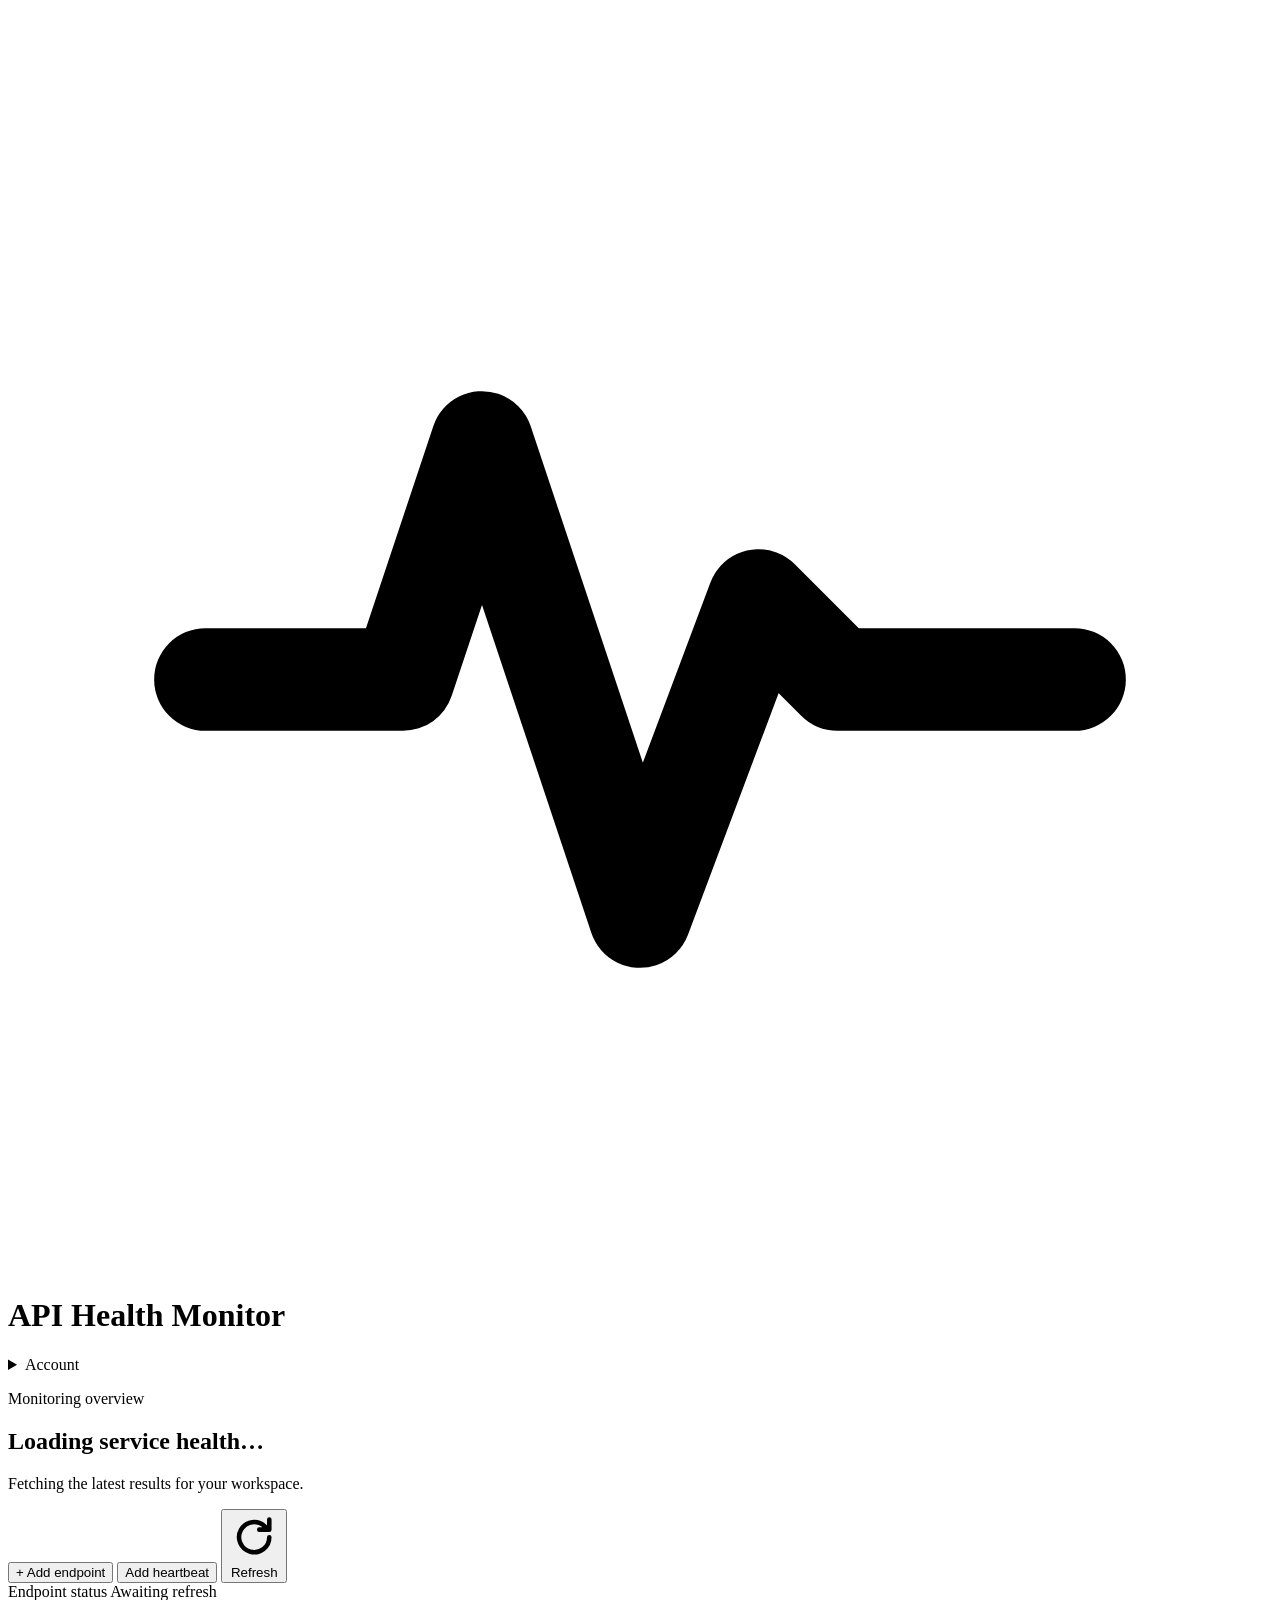
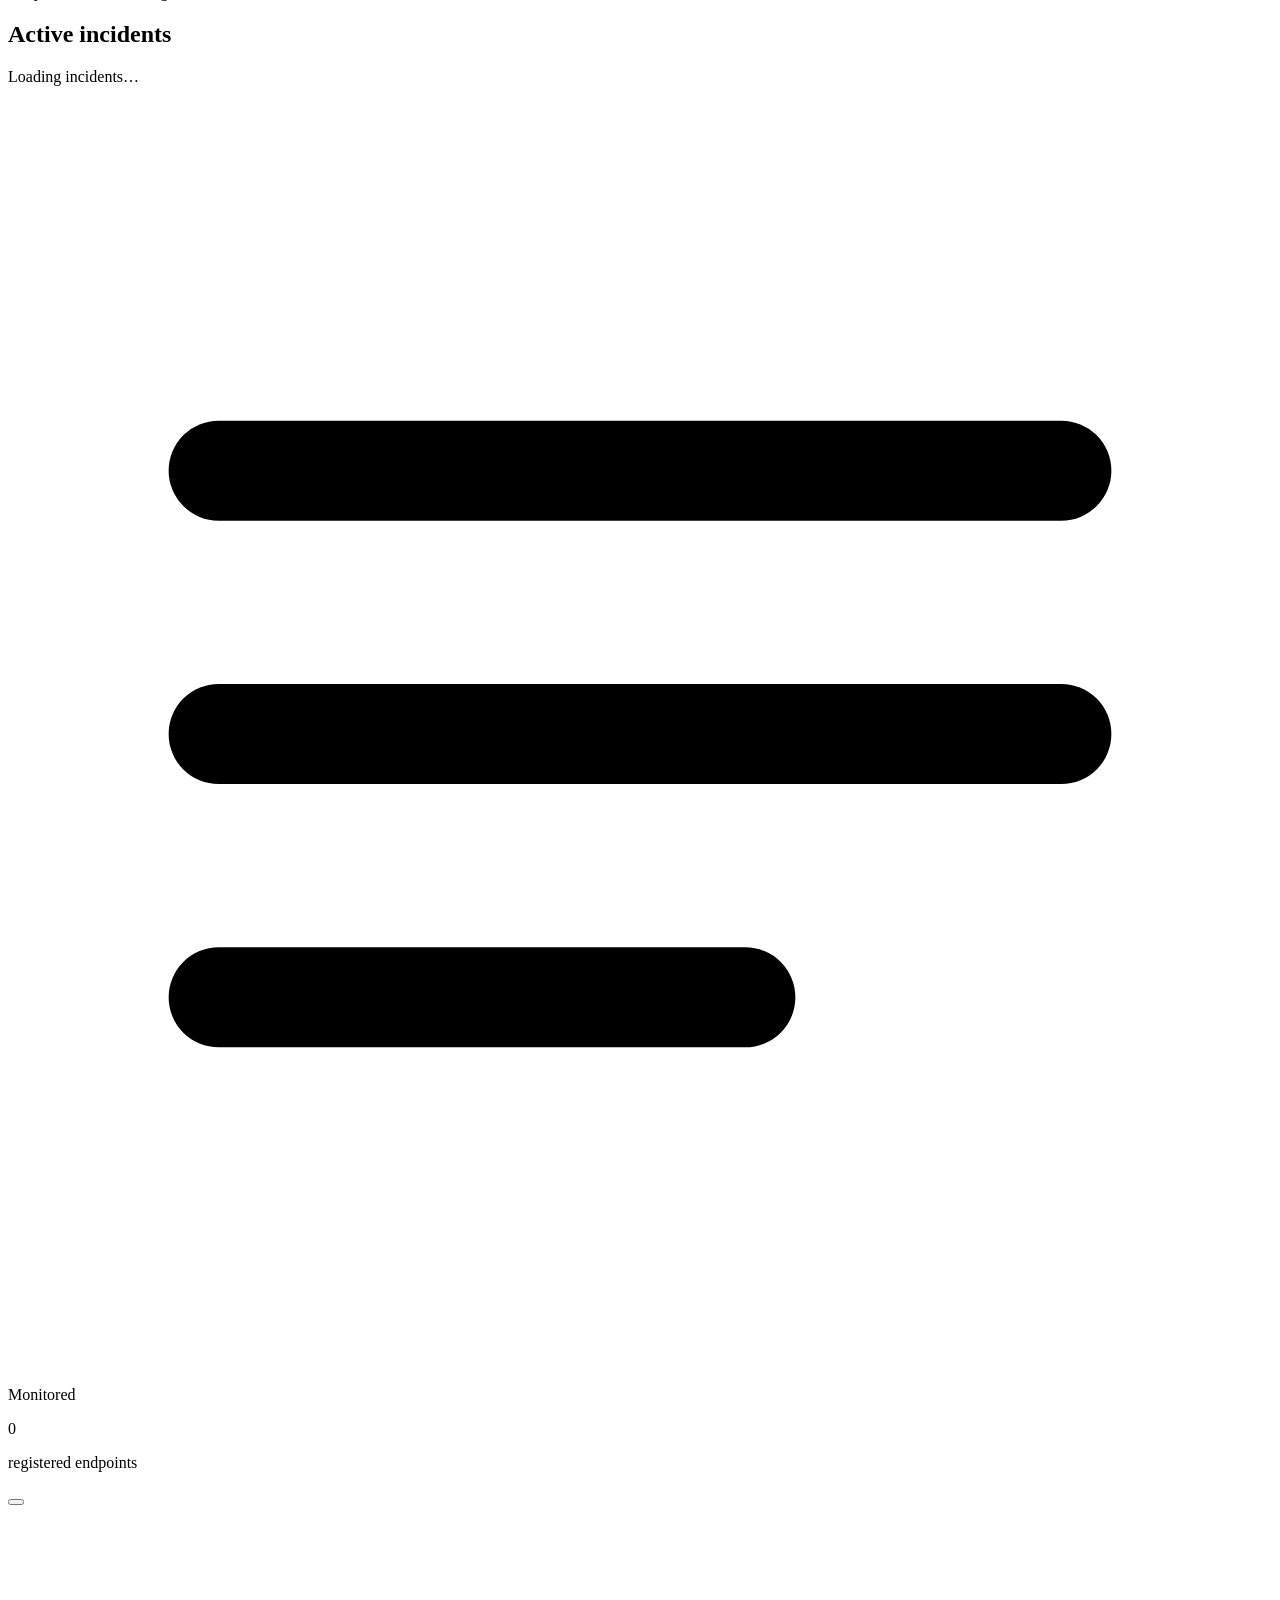
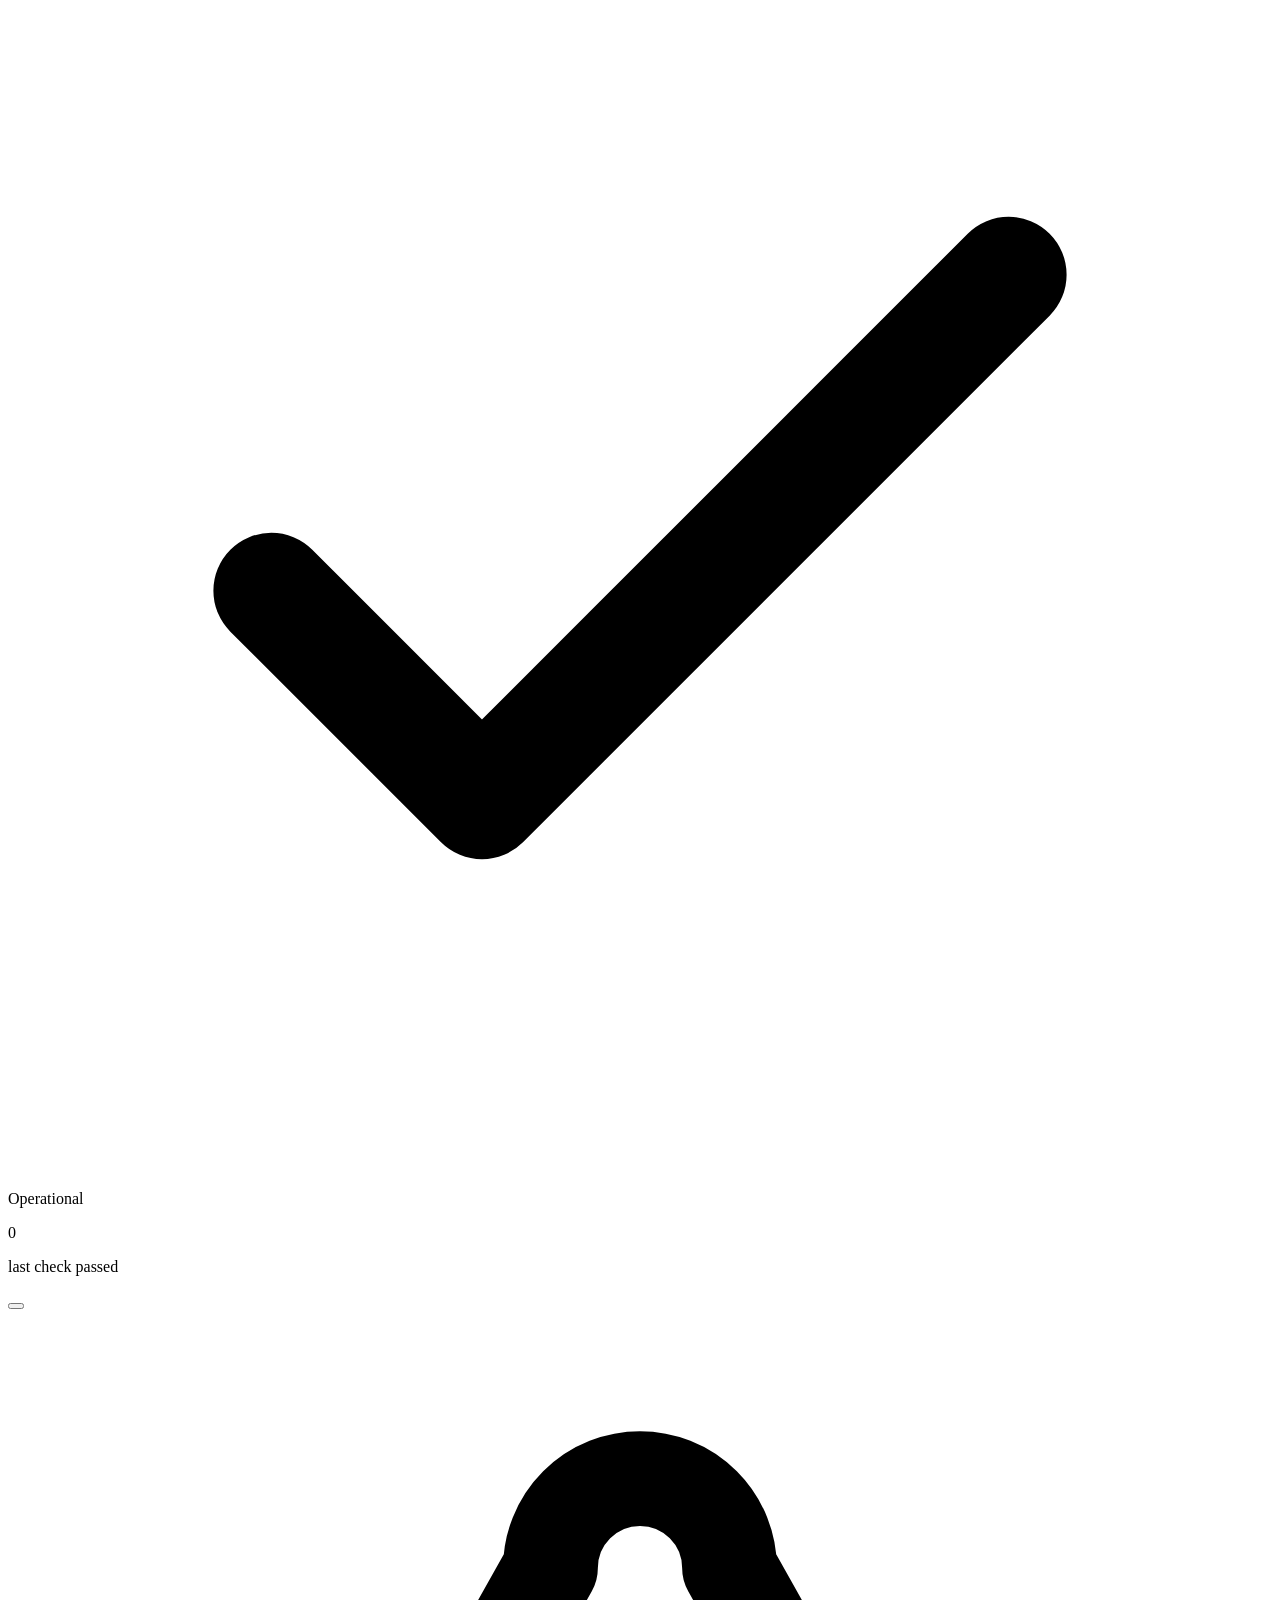
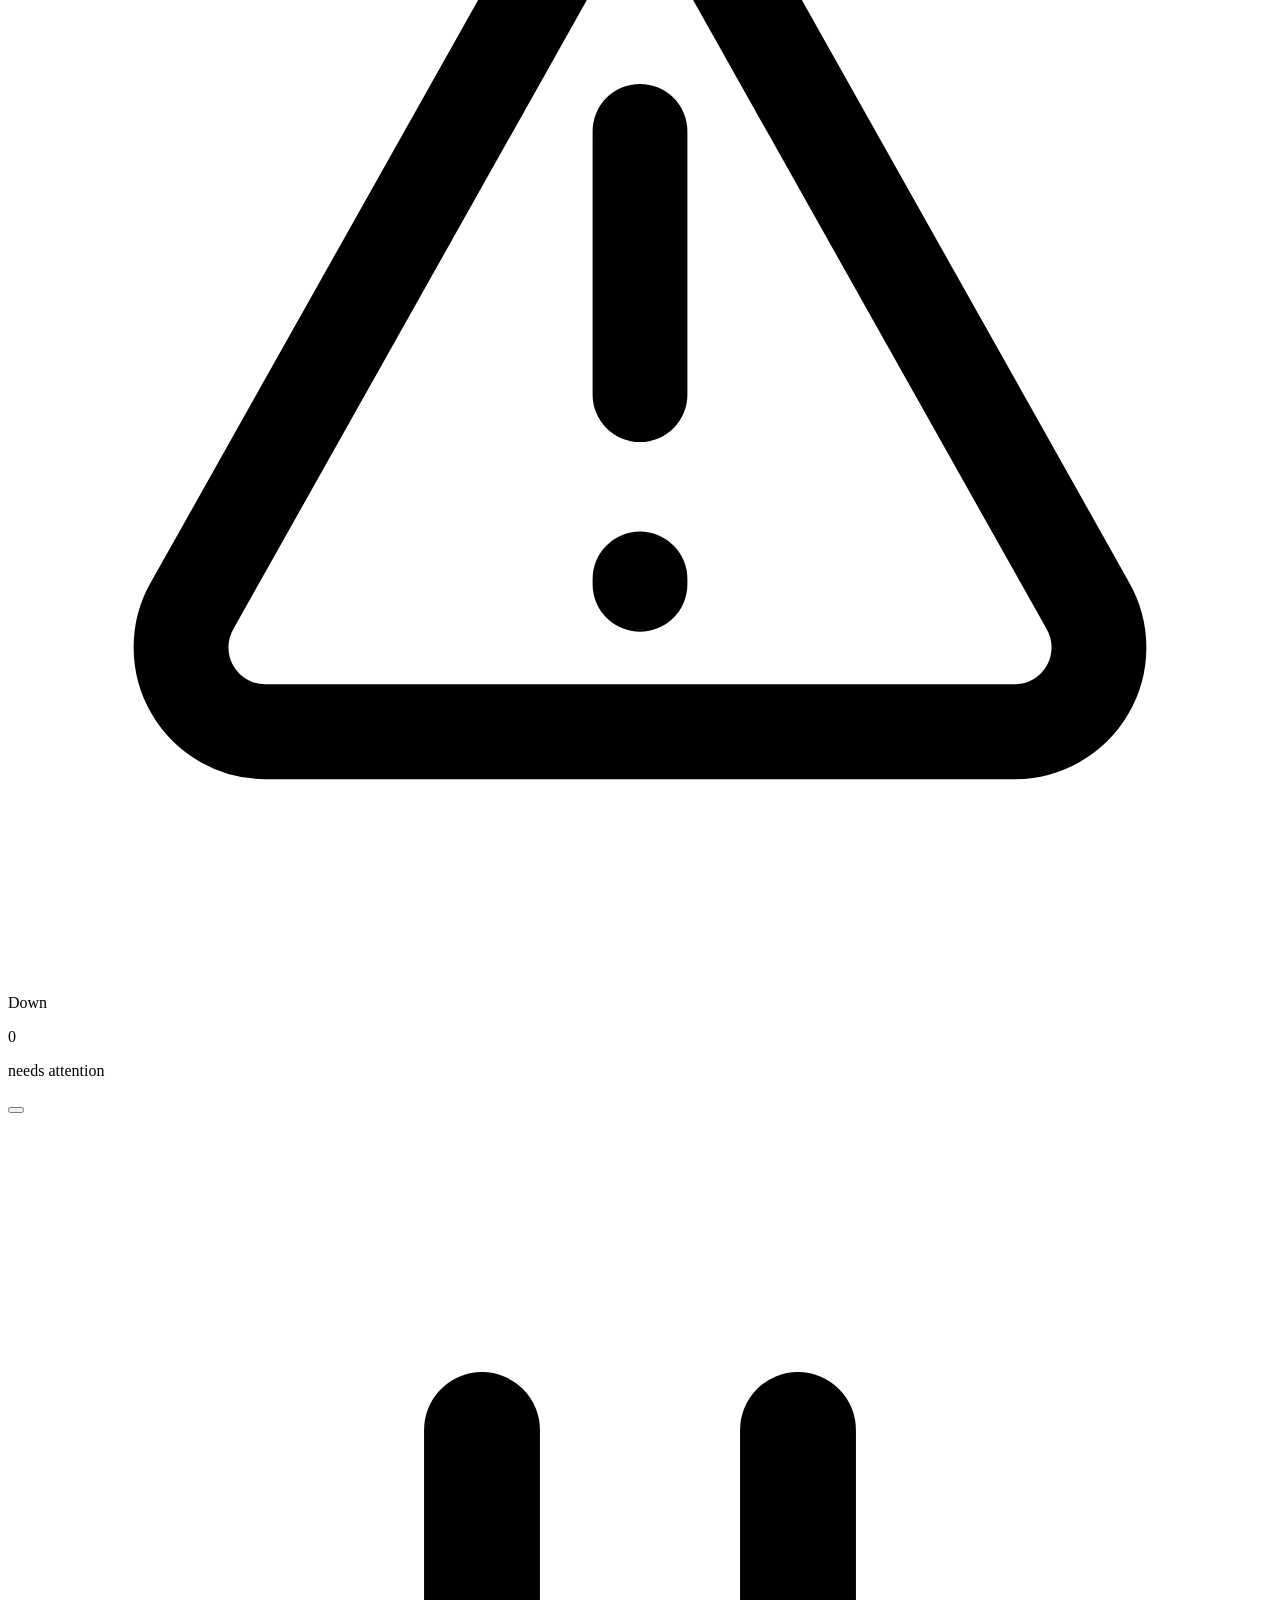
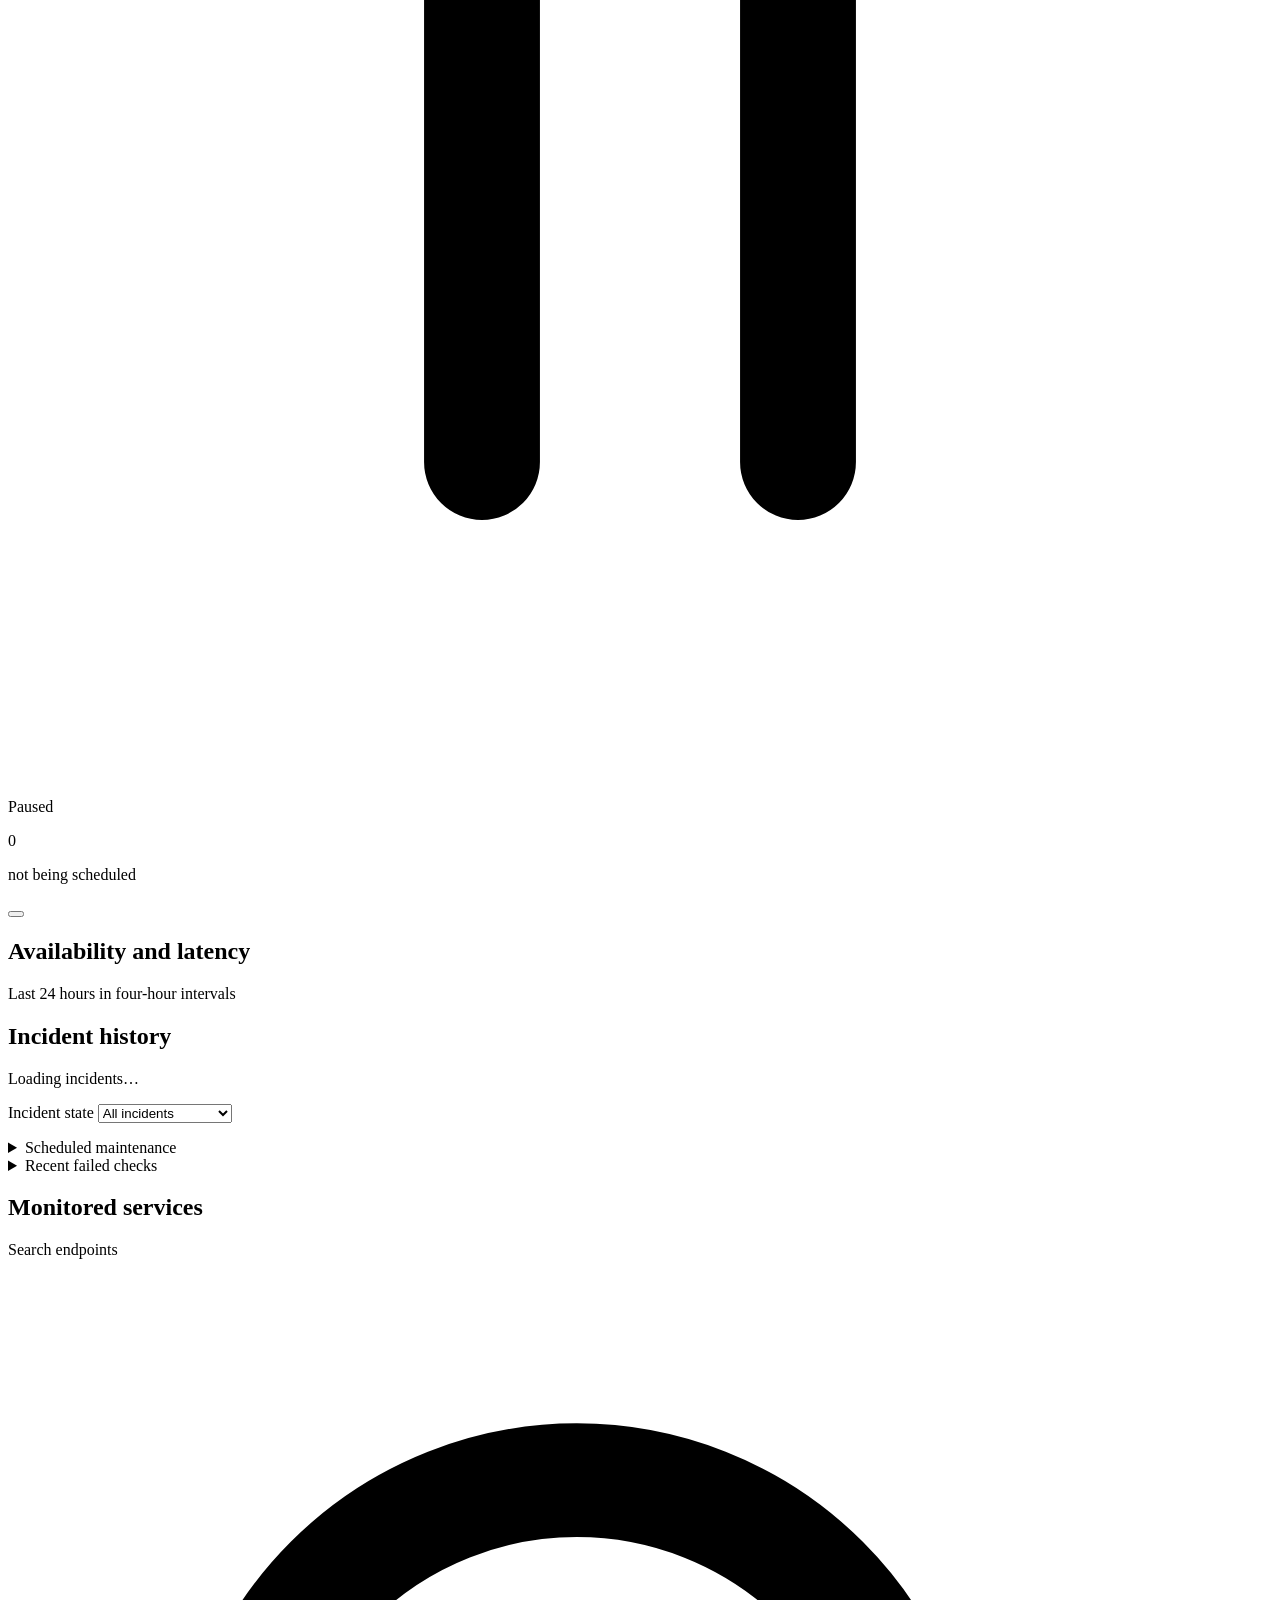
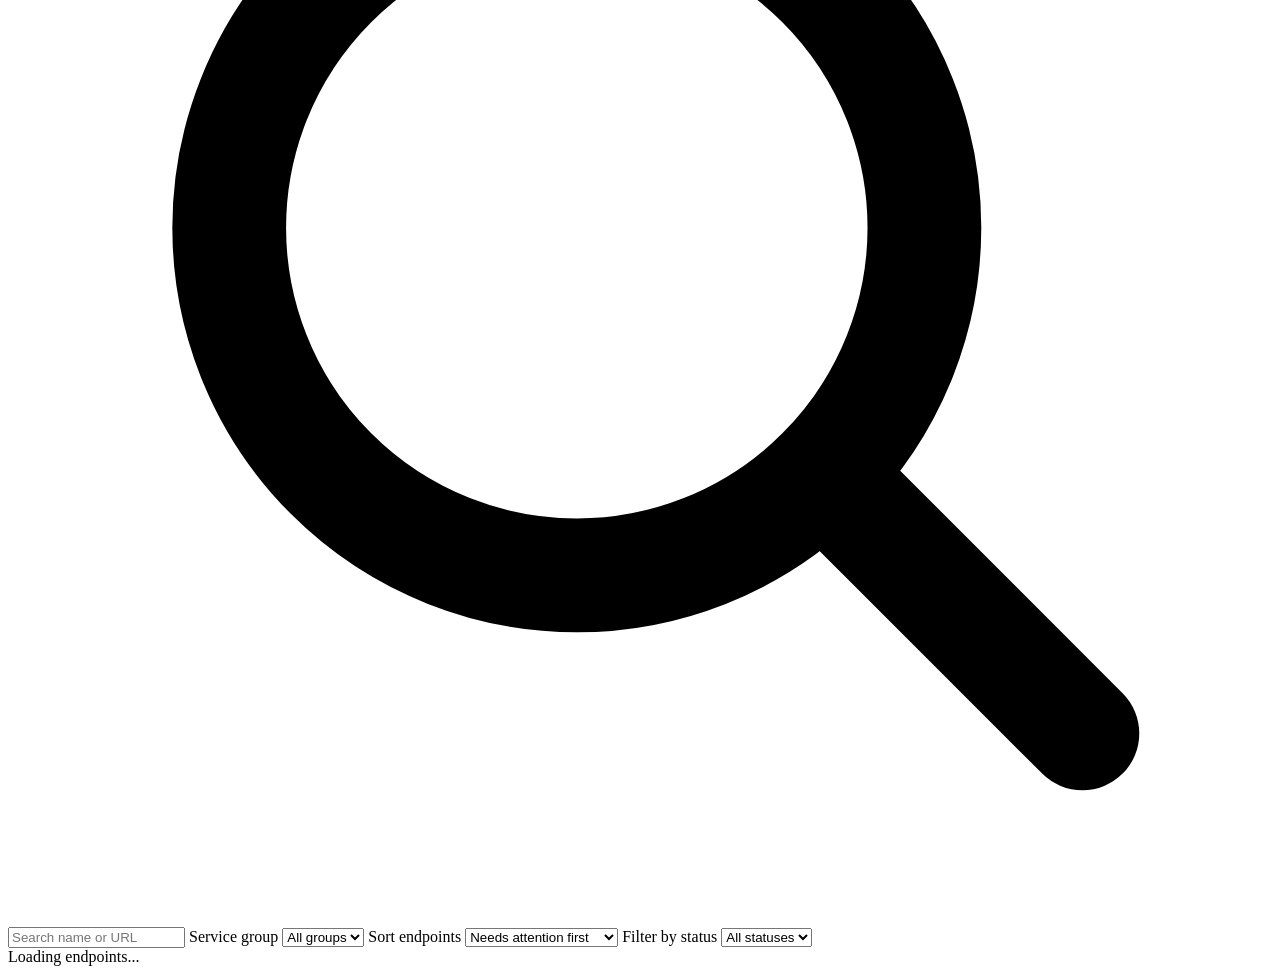
==== commit 582ffa09: "Show active incidents, monitor trends, and notification attempts" ====
--- a/backend/api-health-monitor/app/templates/index.html
+++ b/backend/api-health-monitor/app/templates/index.html
@@ -30,6 +30,7 @@
             <button data-admin-only id="invite-button" type="button">Invite user</button>
             <button id="agents-button" type="button">Private agents</button>
             <button id="integrations-button" type="button">Alert routing &amp; audit</button>
+            <button id="email-settings-button" type="button">Email notifications</button>
             <button id="status-settings-button" type="button">Public status page</button>
             <button data-admin-only id="diagnostics-button" type="button">Diagnostics</button>
             <a data-admin-only href="/docs" target="_blank" rel="noreferrer">API docs</a>
@@ -68,6 +69,15 @@
           <div class="overview-legend" id="overview-legend"></div>
         </div>
       </section>
+      <section class="panel active-incidents" id="active-incidents" aria-labelledby="active-incidents-heading">
+        <div class="panel-head">
+          <div>
+            <h2 id="active-incidents-heading">Active incidents</h2>
+            <p class="results-count" id="active-incident-summary" role="status">Loading incidents…</p>
+          </div>
+        </div>
+        <ul class="account-list operations-content" id="active-incident-list"></ul>
+      </section>
       <section class="summary-grid" aria-label="Monitoring summary">
         <article class="summary-card">
           <div class="summary-icon summary-icon-total" aria-hidden="true">
@@ -128,15 +138,15 @@
       <section class="panel operations-panel" aria-labelledby="operations-heading">
         <div class="panel-head">
           <div>
-            <h2 id="operations-heading">Incidents</h2>
+            <h2 id="operations-heading">Incident history</h2>
             <p class="results-count" id="operations-summary" role="status">Loading incidents…</p>
           </div>
           <label class="filter-box">
             <span class="visually-hidden">Incident state</span>
             <select id="incident-filter">
+              <option value="all">All incidents</option>
+              <option value="resolved">Resolved incidents</option>
               <option value="open">Open incidents</option>
-              <option value="resolved">Resolved incidents</option>
-              <option value="all">All incidents</option>
             </select>
           </label>
         </div>
@@ -445,6 +455,19 @@
     </details>
   </dialog>
 
+  <dialog class="modal" id="email-settings-dialog" aria-labelledby="email-settings-heading">
+    <div class="modal-header">
+      <h2 id="email-settings-heading">Email notifications</h2>
+      <button class="icon-button" type="button" data-close-dialog="email-settings-dialog" aria-label="Close dialog">×</button>
+    </div>
+    <form id="email-settings-form" class="advanced-config">
+      <label>Email address <input type="email" name="address" maxlength="254" required></label>
+      <button class="button button-primary" type="submit">Send verification email</button>
+    </form>
+    <p id="email-settings-result" role="status"></p>
+    <div id="email-recipients" class="email-recipients"></div>
+  </dialog>
+
   <dialog class="modal" id="status-settings-dialog" aria-labelledby="status-settings-heading">
     <div class="modal-head">
       <h2 id="status-settings-heading">Public status page</h2>
@@ -474,6 +497,10 @@
       <button class="icon-button" type="button" data-close-dialog="incident-dialog" aria-label="Close dialog">×</button>
     </div>
     <div id="incident-detail" class="operations-content"></div>
+    <section class="incident-timeline-panel" aria-labelledby="timeline-heading">
+      <h3 id="timeline-heading">Timeline</h3>
+      <div id="incident-timeline"></div>
+    </section>
     <div id="incident-related" class="advanced-config" hidden></div>
     <div id="incident-deployments" class="advanced-config" hidden></div>
     <p id="incident-action-status" role="status"></p>
@@ -575,7 +602,9 @@
 
   <script src="/static/agents.js" defer></script>
   <script src="/static/workspace-settings.js" defer></script>
+  <script src="/static/email-settings.js" defer></script>
   <script src="/static/heartbeats.js" defer></script>
+  <script src="/static/monitor-visuals.js" defer></script>
   <script src="/static/operations.js" defer></script>
   <script src="/static/app.js" defer></script>
 </body>
